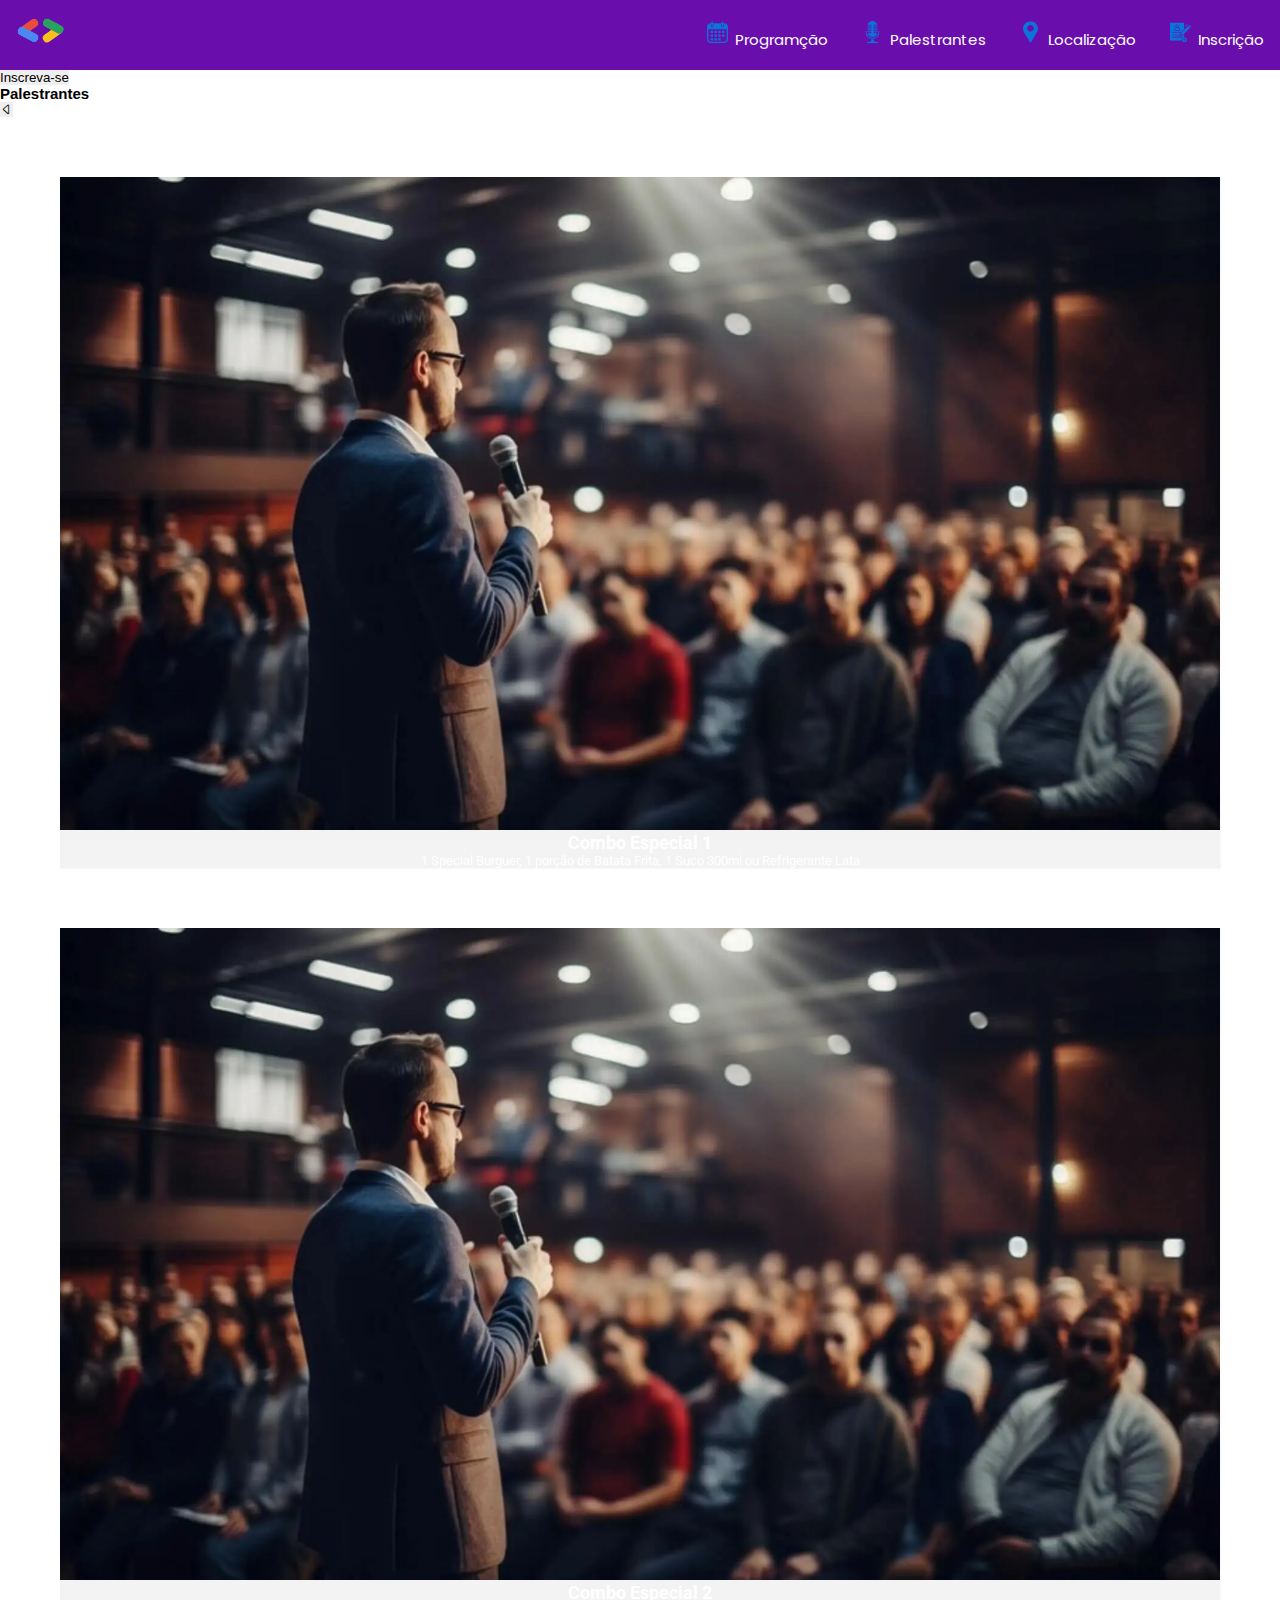
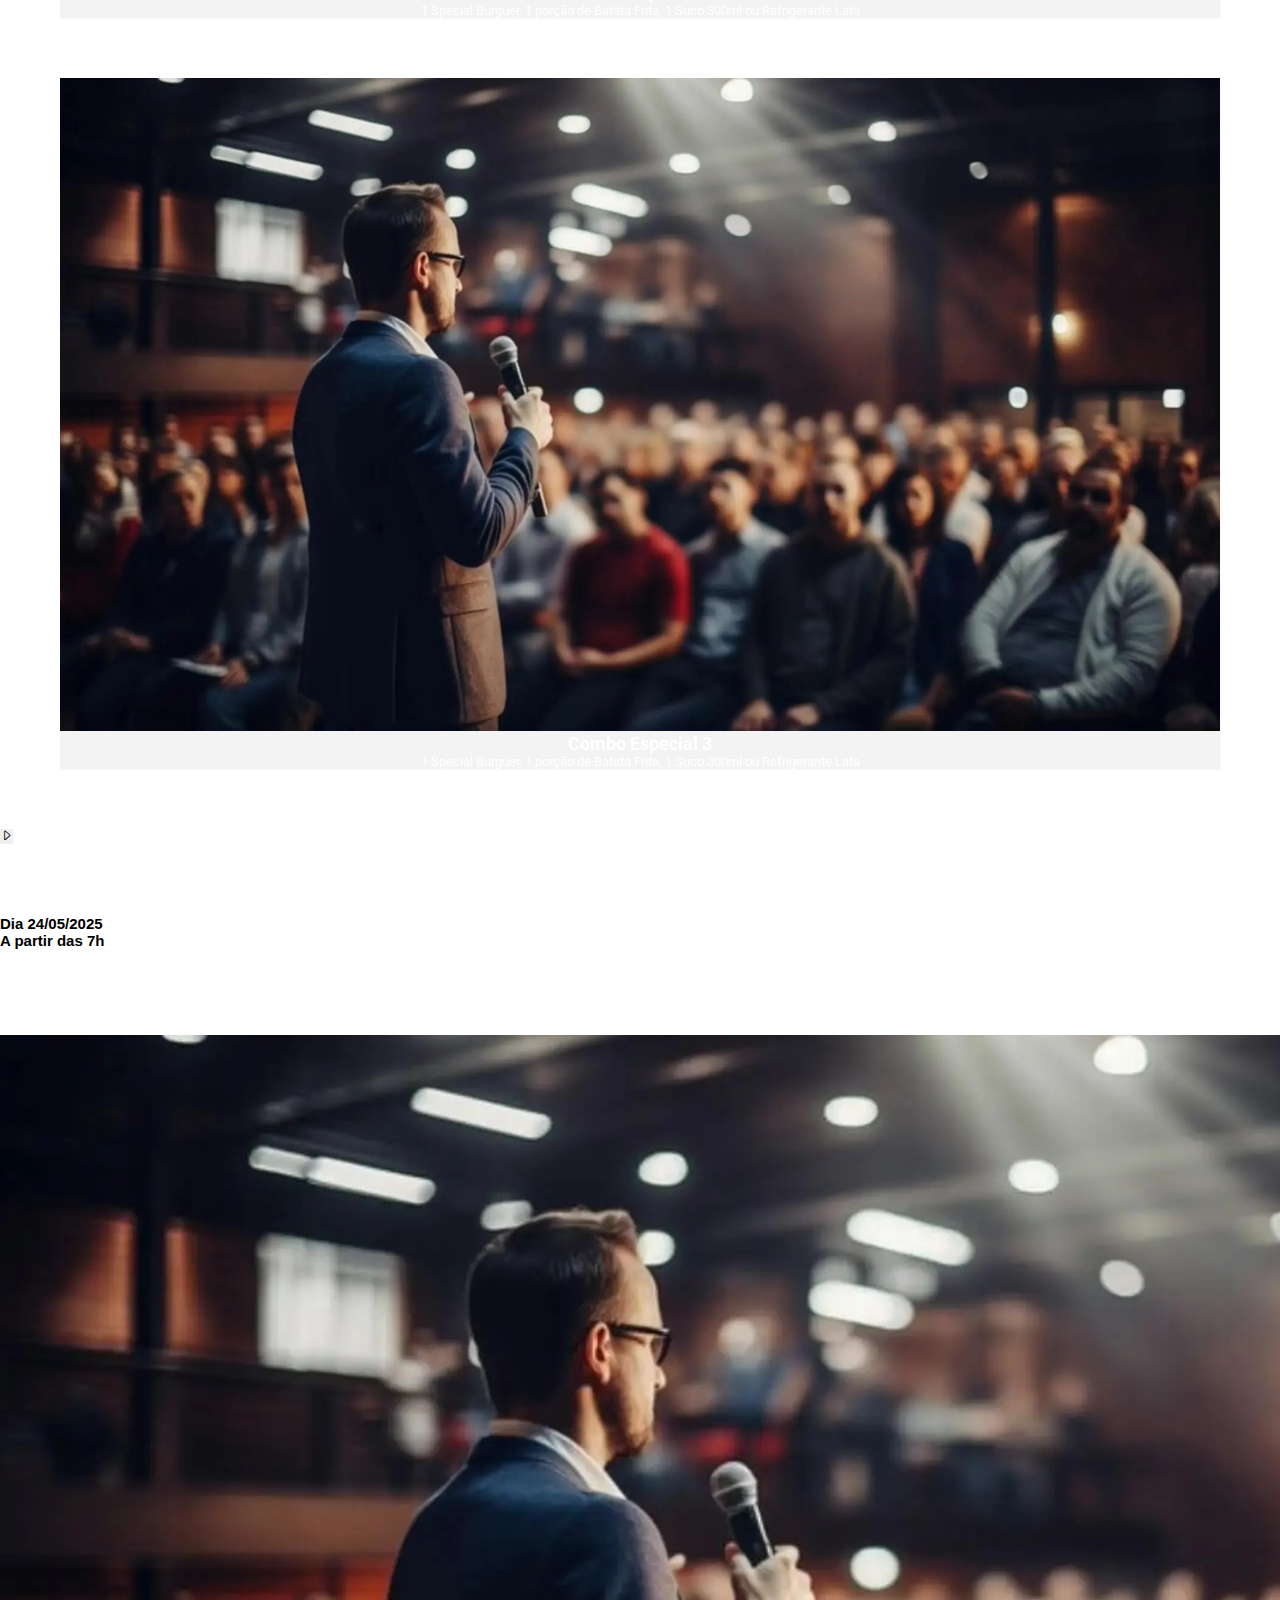
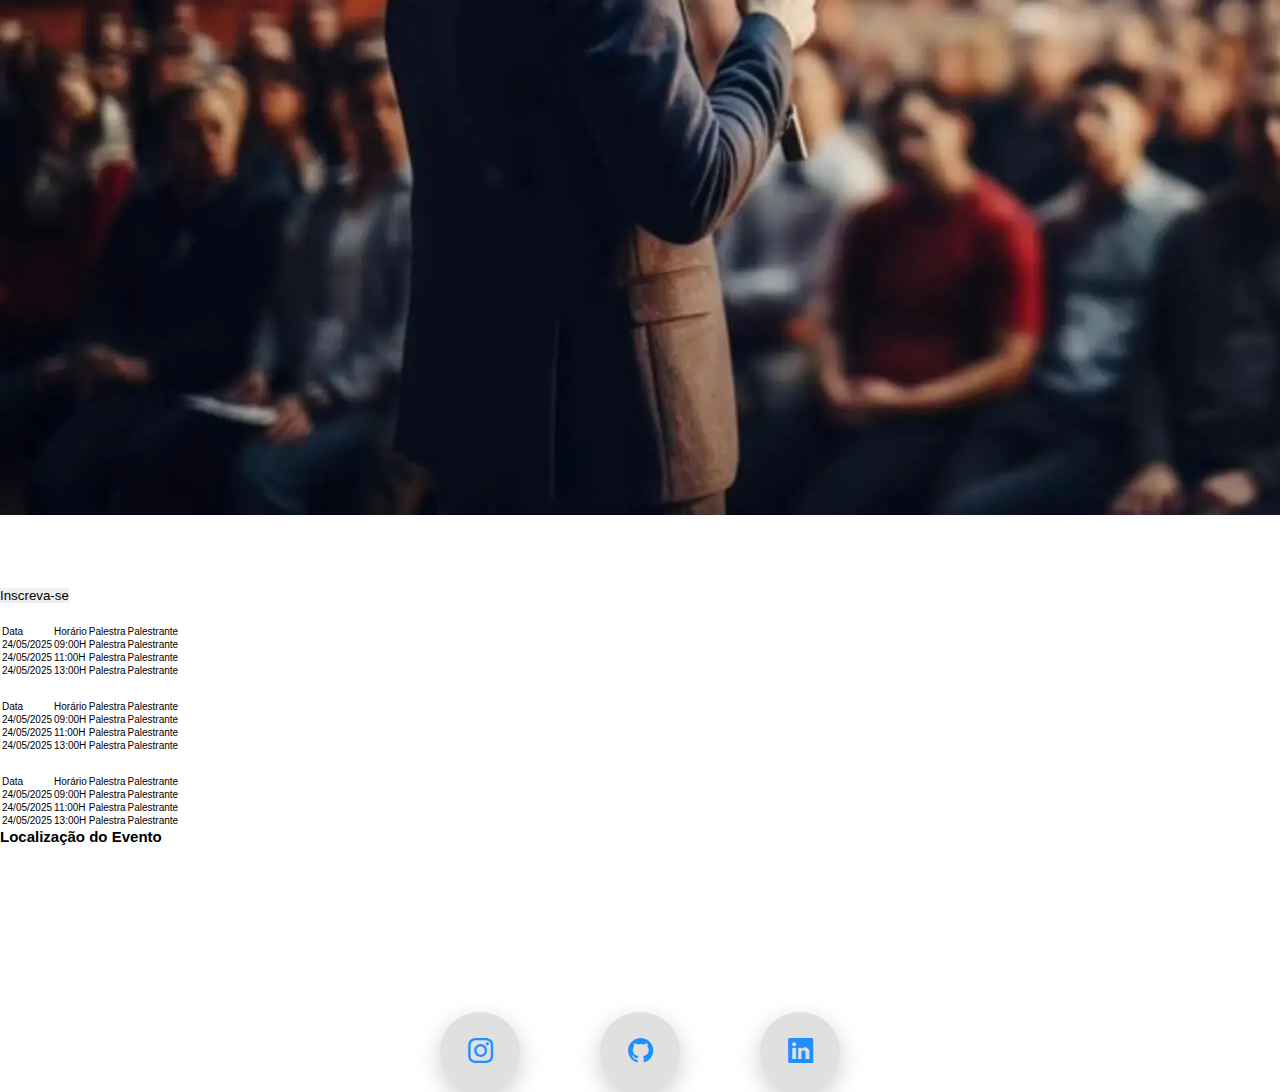
==== index.html @ e7b76787 "terminando de estruturar a pagina home" ====
<!DOCTYPE html>
<html lang="pt-br">

<head>
    <meta charset="UTF-8">
    <meta name="viewport" content="width=device-width, initial-scale=1.0">
    <link rel="stylesheet" href="style.css">
    <link rel="preconnect" href="https://fonts.googleapis.com">
    <link rel="preconnect" href="https://fonts.gstatic.com" crossorigin>
    <link
        href="https://fonts.googleapis.com/css2?family=Poppins:ital,wght@0,100;0,200;0,300;0,400;0,500;0,600;0,700;0,800;0,900;1,100;1,200;1,300;1,400;1,500;1,600;1,700;1,800;1,900&family=Roboto:ital,wght@0,100..900;1,100..900&display=swap"
        rel="stylesheet">
    <link rel="stylesheet" href="https://cdn.jsdelivr.net/npm/bootstrap-icons@1.11.3/font/bootstrap-icons.min.css">
    <script defer src="main.js"></script>
    <title>Home</title>
</head>

<body>
    <header class="header">
        <nav class="menu">
            <figure class="logo">
                <img src="img/Logo.svg" alt="Logo">
            </figure>
            <button class="menuHamburguer"></button>
            <ul class="listaMenu">
                <li><a class="itemMenu" href="programacao.html"><img class="icones" src="img/Programacao.svg"
                            alt="Icone da Programação">Programção</a></li>
                <li><a class="itemMenu" href="palestrantes.html"><img class="icones" src="img/Palestrantes.svg"
                            alt="Icone das Palestras">Palestrantes</a></li>
                <li><a class="itemMenu" href="localizacao.html"><img class="icones" src="img/Localizacao.svg"
                            alt="Icone da Localização">Localização</a></li>
                <li><a class="itemMenu" href="inscricao.html"><img class="icones" src="img/Inscricao.svg"
                            alt="Icone da Inscrição">Inscrição</a></li>
            </ul>
        </nav>
    </header>

    <div id="inscricao">
        <a href="inscricao.html"><button id="btnInscricao">Inscreva-se</button></a>
    </div>

    <main>
        
        <aside id="esquerda">
            <h2>Palestrantes</h2>
            <div class="carrossel">
                <button id="prev"><i class="bi bi-caret-left"></i></button>
                <div class="cards">
                    <div class="Card">
                        <div class="palestrante">
                            <div class="img-container">
                                <figure>
                                    <img class="imgPalestrante" src="img/palestrante.webp" alt="Palestrante 1">
                                </figure>
                            </div>
                            <div class="text-container">
                                <h3>Combo Especial 1</h3>
                                <p>1 Special Burguer, 1 porção de Batata Frita, 1 Suco 300ml ou Refrigerante Lata</p>
                            </div>
                        </div>
                    </div>
                    <div class="Card">
                        <div class="palestrante">
                            <div class="img-container">
                                <figure>
                                    <img class="imgPalestrante" src="img/palestrante.webp" alt="Palestrante 2">
                                </figure>
                            </div>
                            <div class="text-container">
                                <h3>Combo Especial 2</h3>
                                <p>1 Special Burguer, 1 porção de Batata Frita, 1 Suco 300ml ou Refrigerante Lata</p>
                            </div>
                        </div>
                    </div>
                    <div class="Card">
                        <div class="palestrante">
                            <div class="img-container">
                                <figure>
                                    <img class="imgPalestrante" src="img/palestrante.webp" alt="Palestrante 3">
                                </figure>
                            </div>
                            <div class="text-container">
                                <h3>Combo Especial 3</h3>
                                <p>1 Special Burguer, 1 porção de Batata Frita, 1 Suco 300ml ou Refrigerante Lata</p>
                            </div>
                        </div>
                    </div>
                </div>
                <button id="next"><i class="bi bi-caret-right"></i></button>
            </div>
        </aside>

        <section id="container">

            <div id="conteudo">
                <h1>Evento Tech</h1>
                <h3>Venha participar do nosso evento</h3><h2>Dia 24/05/2025 <br> A partir das 7h</h2>
                <p>O Evento Tech é uma conferência focada no mundo da tecnologia, com o objetivo de reunir
                    profissionais, estudantes e entusiastas para discutir as últimas inovações e tendências. <br> Durante o
                    evento, diversos palestrantes especializados irão compartilhar seus conhecimentos sobre temas atuais
                    no setor de tecnologia. Os participantes terão a oportunidade de aprender sobre desenvolvimento de
                    software, inteligência artificial, inovação tecnológica e muito mais, em uma série de palestras e
                    workshops.<br>

                    Além disso, o evento contará com cards informativos sobre os palestrantes, facilitando o acesso às
                    suas biografias e aos tópicos de suas apresentações. A navegação entre os palestrantes será
                    organizada de forma intuitiva, permitindo aos participantes conhecer todos os detalhes dos
                    profissionais que contribuirão para o sucesso do evento.
                </p><br>

                <div class="imgConteudo">
                    <img src="img/palestrante.webp" alt="Imagem exemplo">
                </div>

                <p>O Evento Tech é uma conferência focada no mundo da tecnologia, com o objetivo de reunir
                    profissionais, estudantes e entusiastas para discutir as últimas inovações e tendências. Durante o
                    evento, diversos palestrantes especializados irão compartilhar seus conhecimentos sobre temas atuais
                    no setor de tecnologia. Os participantes terão a oportunidade de aprender sobre desenvolvimento de
                    software, inteligência artificial, inovação tecnológica e muito mais, em uma série de palestras e
                    workshops.

                    Além disso, o evento contará com cards informativos sobre os palestrantes, facilitando o acesso às
                    suas biografias e aos tópicos de suas apresentações. A navegação entre os palestrantes será
                    organizada de forma intuitiva, permitindo aos participantes conhecer todos os detalhes dos
                    profissionais que contribuirão para o sucesso do evento.
                </p><br>
            </div>

            <div id="botaoTabela">
                <a href="inscricao.html"><button id="btnTabela">Inscreva-se</button></a>
            </div>

            <div id="cronograma">
                <div id="tabela">
                    <h3>Cronograma do Evento dia 1</h3>

                    <table>
                        <tr>
                            <td>Data</td>
                            <td>Horário</td>
                            <td>Palestra</td>
                            <td>Palestrante</td>
                        </tr>
                        <tr>
                            <td>24/05/2025</td>
                            <td>09:00H</td>
                            <td>Palestra</td>
                            <td>Palestrante</td>
                        </tr>
                        <tr>
                            <td>24/05/2025</td>
                            <td>11:00H</td>
                            <td>Palestra</td>
                            <td>Palestrante</td>
                        </tr>
                        <tr>
                            <td>24/05/2025</td>
                            <td>13:00H</td>
                            <td>Palestra</td>
                            <td>Palestrante</td>
                        </tr>
                    </table>
                </div>
                <div id="tabela">
                    <h3>Cronograma do Evento dia 2</h3>

                    <table>
                        <tr>
                            <td>Data</td>
                            <td>Horário</td>
                            <td>Palestra</td>
                            <td>Palestrante</td>
                        </tr>
                        <tr>
                            <td>24/05/2025</td>
                            <td>09:00H</td>
                            <td>Palestra</td>
                            <td>Palestrante</td>
                        </tr>
                        <tr>
                            <td>24/05/2025</td>
                            <td>11:00H</td>
                            <td>Palestra</td>
                            <td>Palestrante</td>
                        </tr>
                        <tr>
                            <td>24/05/2025</td>
                            <td>13:00H</td>
                            <td>Palestra</td>
                            <td>Palestrante</td>
                        </tr>
                    </table>
                </div>
                <div id="tabela">
                    <h3>Cronograma do Evento dia 3</h3>

                    <table>
                        <tr>
                            <td>Data</td>
                            <td>Horário</td>
                            <td>Palestra</td>
                            <td>Palestrante</td>
                        </tr>
                        <tr>
                            <td>24/05/2025</td>
                            <td>09:00H</td>
                            <td>Palestra</td>
                            <td>Palestrante</td>
                        </tr>
                        <tr>
                            <td>24/05/2025</td>
                            <td>11:00H</td>
                            <td>Palestra</td>
                            <td>Palestrante</td>
                        </tr>
                        <tr>
                            <td>24/05/2025</td>
                            <td>13:00H</td>
                            <td>Palestra</td>
                            <td>Palestrante</td>
                        </tr>
                    </table>
                </div>
            </div>

        </section>

        <aside id="direita">
            <h2>Localização do Evento</h2>
            <div id="mapBox"><iframe
                    src="https://www.google.com/maps/embed?pb=!1m18!1m12!1m3!1d3664.3275489025077!2d-51.14094189348052!3d-23.303871670212796!2m3!1f0!2f0!3f0!3m2!1i1024!2i768!4f13.1!3m3!1m2!1s0x94eb437a3d1d44af%3A0x9c9f46adfc62d1eb!2sUniCesumar%20-%20Londrina!5e0!3m2!1spt-BR!2sbr!4v1743359983196!5m2!1spt-BR!2sbr"
                    style="border:0;" allowfullscreen="" loading="lazy"
                    referrerpolicy="no-referrer-when-downgrade"></iframe>
            </div>
            <p>avenida exemplo, 123</p>
        </aside>

    </main>

    <footer>

        <ul class="redeSocial">
            <a href="#" target="_blank">
                <li class="social" style="--cor1: #fb3997; --cor2: #fecf12;">
                    <span class="icon"><i class="bi bi-instagram"></i></span>
                    <span class="text">Instagram</span>
                </li>
            </a>
            <a href="#" target="_blank"></a>
            <a href="#" target="_blank">
                <li class="social" style="--cor1: #24292e; --cor2: #0d74e7;">
                    <span class="icon"><i class="bi bi-github"></i></span>
                    <span class="text">GitHub</span>
                </li>
            </a>
            <a href="#" target="_blank"></a>
            <a href="#" target="_blank">
                <li class="social" style="--cor1: #185a7a; --cor2: #4682b4;">
                    <span class="icon"><i class="bi bi-linkedin"></i></span>
                    <span class="text">LinkedIn</span>
                </li>
            </a>
        </ul>

    </footer>

</body>

</html>
---- style.css ----
* {
    margin: 0;
    border: 0;
    padding: 0;
}

html {
    font-family: Arial, Helvetica, sans-serif;
    font-size: 62.5%;
    scroll-behavior: smooth;
}
/* Estilizando o menu de navegação */
.icones {
    height: 25px;
    width: 25px;
    padding-right: 5px;
}
.itemMenu {
    text-decoration: none;
    font-family: 'Poppins';
    color: rgb(255, 255, 255);
}

.header {
    background: rgb(106, 13, 173);
    padding-inline: 16px;
}

.menu {
    max-width: 1280px;
    height: 70px;
    margin-inline: auto;
    display: flex;
    justify-content: space-between;
    align-items: center;
}

.listaMenu {
    display: flex;
    gap: 32px;
    list-style: none;
}
.listaMenu a {
    font-size: 1.5rem;
    padding-block: 16px;
}

.menuHamburguer {
    border: none;
    background: none;
    border-top: 3px solid rgb(255, 255, 255);
    cursor: pointer;
    display: none;
}
.menuHamburguer::before,
.menuHamburguer::after {
    content: " ";
    display: block;
    width: 30px;
    height: 3px;
    background: rgb(255, 255, 255);
    margin-top: 5px;
    position: relative;
    transition: 0.3s;
}

/* Estilizando o conteudo da esquerda */
.card {
    display: grid;
    grid-template-columns: repeat(auto-fill, minmax(300px, 1fr));
    grid-gap: 1px;
    max-width: 1200px;
    margin: 0 auto;
}

.imgPalestrante {
    width: 100%;
    height: 100%;
}
.palestrante {
    background: rgba(224, 224, 224, 0.4);
    backdrop-filter: blur(5px);
    margin: 60px;
    box-shadow: 1px 1px 2px rgba(224, 224, 224, 0.3);
}

#fotosEvento {
    width: 400px;
    height: 400px;
    position:relative;
}

h1 {
    text-align: center;
    font-family: 'Poppins';
    font-size: 2rem;
    margin: 10px;
    color: rgb(255, 255, 255);
}
h3 {
    text-align: center;
    font-family: 'Roboto';
    font-size: 1.8rem;
    color: rgb(255, 255, 255);
}
p {
    text-align: center;
    font-family: 'Roboto';
    font-size: 1.3rem;
    color: rgb(255, 255, 255);
}

/* Footer*/

footer{
    display: flex;
    align-items: center;
    justify-content: center;
}

.redeSocial {
    list-style-type: none;
    display: flex;
    position: relative;
    gap: 40px;
  }
  
.social {
    width: 80px;
    height: 80px;
    background-color: rgb(224, 224, 224);
    box-shadow: 0 8px 25px rgba(0, 0, 0, 0.2);
    border-radius: 60px;
    display: flex;
    align-items: center;
    justify-content: center;
    position: relative;
    transition: .2s;
}
  
.social span {
    position: absolute;
}
  
.social:hover {
    width: 180px;
  }
  
.icon {
    color: rgb(30, 144, 255);
    font-size: 2.5rem;
    transition: .2s;
}
  
.social:hover .icon {
    transform: scale(0);
}
  
.social .text {
    color: rgb(255, 255, 255);
    font-size: 2rem;
    transform: scale(0);
    transition: .2s;
    transition-delay: .1s;
    font-weight: 600;
    font-family: 'Roboto';
}
  
.social:hover .text {
    transform: scale(1);
}
  
.social::before {
    content: ' ';
    position: absolute;
    background-image: linear-gradient(45deg, var(--cor1), var(--cor2));
    inset: 0;
    opacity: 0;
    border-radius: 60px;
}
  
.social:hover::before {
    opacity: 1;
}

/* Responsividade*/
@media (min-width: 280px) and (max-width: 880px) {
    .menuHamburguer {
        display: block;
        z-index: 1;
    }
    .listaMenu {
        position: fixed;
        top: 0;
        left: 0;
        width: 100vw;
        height: 100vh;
        background: rgb(106, 13, 173);
        flex-direction: column;
        justify-content: space-around;
        align-items: center;
        gap: 0;
        clip-path: circle(100px at 90% -15%);
        transition: 1s ease-out;
        pointer-events: none;
    }
    .listaMenu a {
        font-size: 3rem;
        opacity: 0;
    }
    .listaMenu li:nth-child(1) a{
        transition: 0.5s 0.2s;
    }
    .listaMenu li:nth-child(2) a{
        transition: 0.5s 0.4s;
    }
    .listaMenu li:nth-child(3) a{
        transition: 0.5s 0.6s;
    }

    .icones {
        height: 35px;
        width: 35px;
        padding-right: 8px;
    }
    .menu.active .listaMenu {
        clip-path: circle(1500px at 90% -15%);
        pointer-events: all;
    }
    .menu.active .listaMenu a {
        opacity: 1;
    }
    .menu.active .menuHamburguer{
        position: fixed;
        top: 26px;
        right: 16px;
        border-top-color:transparent ;
    }
    .menu.active .menuHamburguer::before {
        transform: rotate(135deg);
    }
    .menu.active .menuHamburguer::after {
        transform: rotate(-135deg);
        top: -7px;      
    }
}
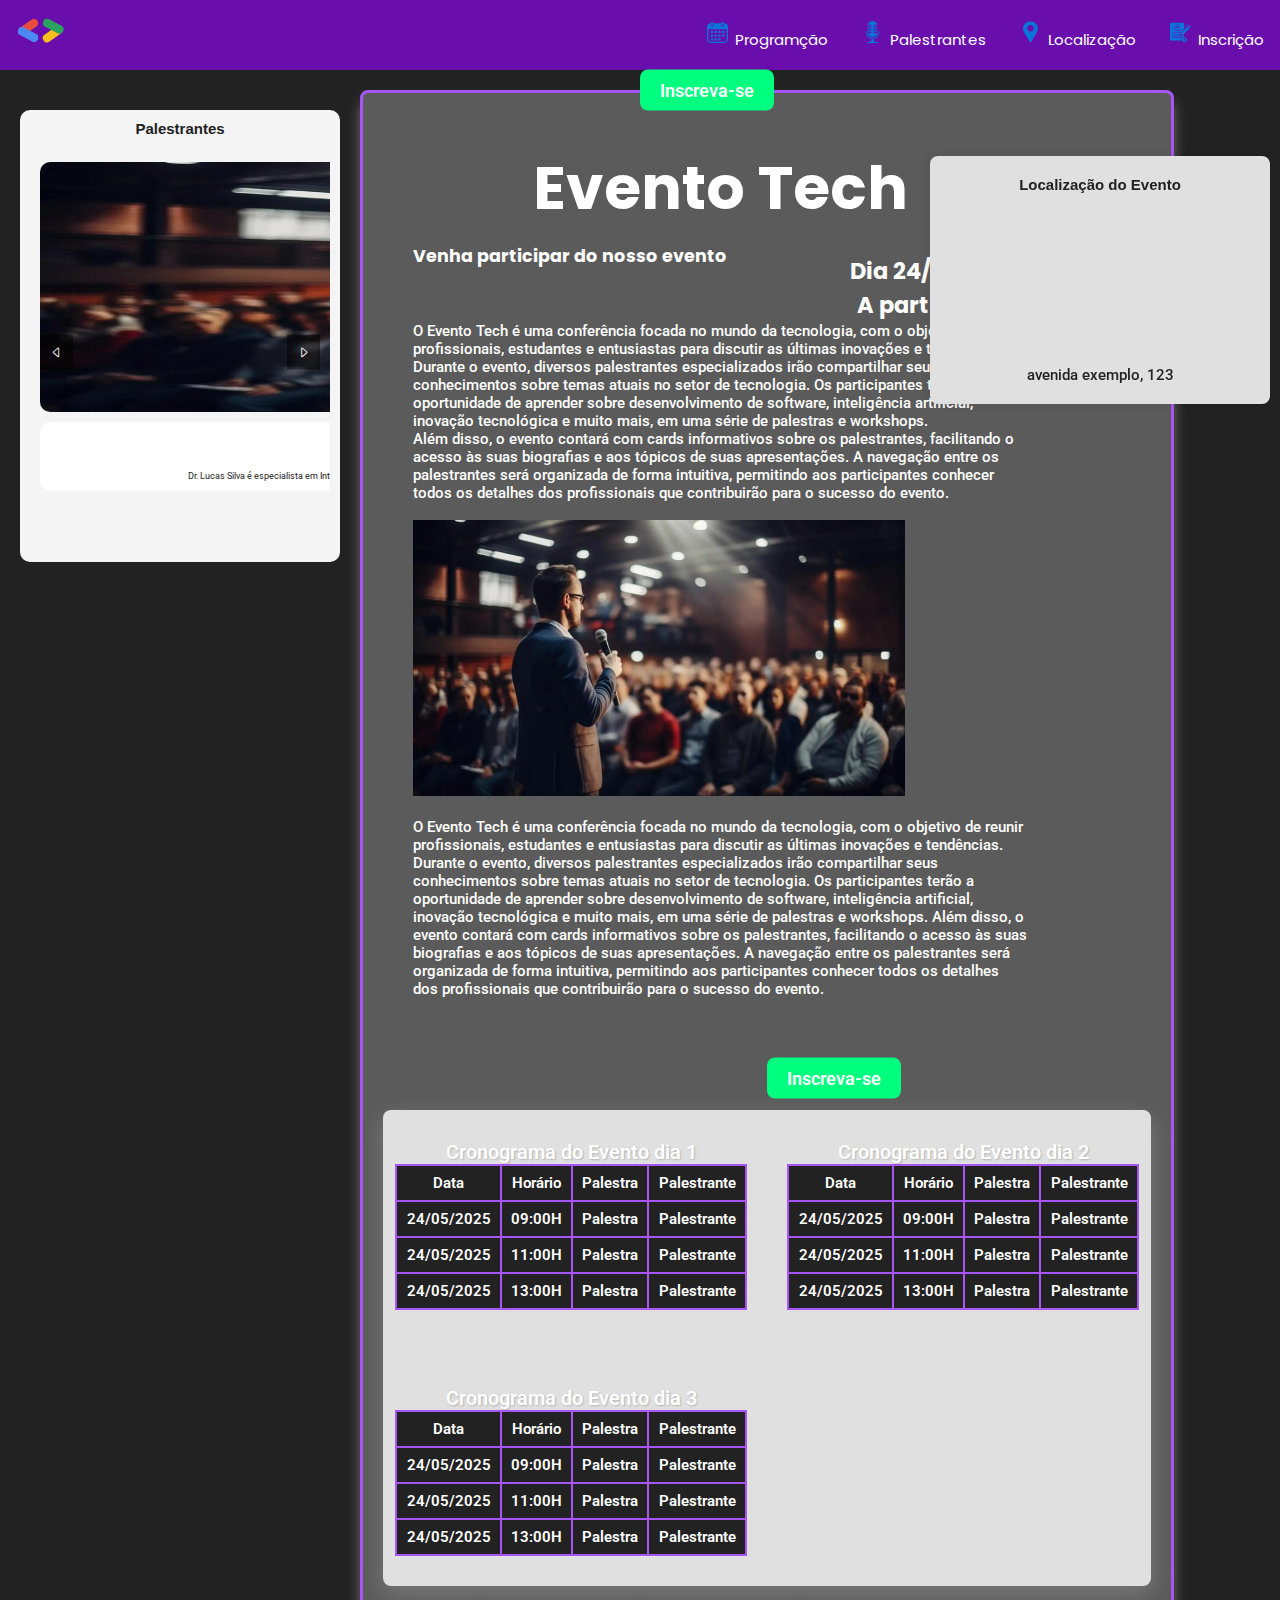
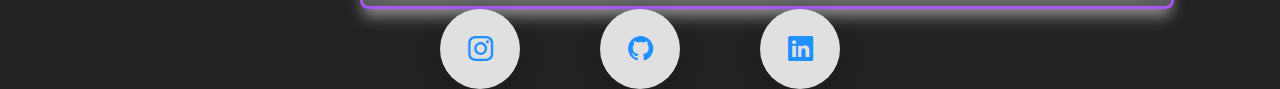
==== commit 94b5ae5f: "Atulaizando o carrossel e adiconando informacoes ilustrativas sobre o palestrante" ====
--- a/index.html
+++ b/index.html
@@ -44,49 +44,37 @@
         <aside id="esquerda">
             <h2>Palestrantes</h2>
             <div class="carrossel">
-                <button id="prev"><i class="bi bi-caret-left"></i></button>
                 <div class="cards">
                     <div class="Card">
-                        <div class="palestrante">
-                            <div class="img-container">
-                                <figure>
-                                    <img class="imgPalestrante" src="img/palestrante.webp" alt="Palestrante 1">
-                                </figure>
-                            </div>
-                            <div class="text-container">
-                                <h3>Combo Especial 1</h3>
-                                <p>1 Special Burguer, 1 porção de Batata Frita, 1 Suco 300ml ou Refrigerante Lata</p>
-                            </div>
+                        <div class="img-container">
+                            <img src="img/palestrante.webp" class="imgPalestrante" alt="Palestrante 1">
+                        </div>
+                        <div class="text-container">
+                            <h3>Dr. Lucas Silva</h3>
+                            <p>Especialista em Inteligência Artificial e Machine Learning <br><br> Dr. Lucas Silva é especialista em Inteligência Artificial com mais de 10 anos de experiência. Ele é professor, consultor de empresas e autor de artigos sobre IA. Frequentemente, participa como palestrante em eventos internacionais, com foco em tornar a tecnologia acessível para diversos setores.</p>
                         </div>
                     </div>
                     <div class="Card">
-                        <div class="palestrante">
-                            <div class="img-container">
-                                <figure>
-                                    <img class="imgPalestrante" src="img/palestrante.webp" alt="Palestrante 2">
-                                </figure>
-                            </div>
-                            <div class="text-container">
-                                <h3>Combo Especial 2</h3>
-                                <p>1 Special Burguer, 1 porção de Batata Frita, 1 Suco 300ml ou Refrigerante Lata</p>
-                            </div>
+                        <div class="img-container">
+                            <img src="img/palestrante.webp" class="imgPalestrante" alt="Palestrante 2">
+                        </div>
+                        <div class="text-container">
+                            <h3>Dr. Lucas Silva</h3>
+                            <p>Especialista em Inteligência Artificial e Machine Learning <br><br> Dr. Lucas Silva é especialista em Inteligência Artificial com mais de 10 anos de experiência. Ele é professor, consultor de empresas e autor de artigos sobre IA. Frequentemente, participa como palestrante em eventos internacionais, com foco em tornar a tecnologia acessível para diversos setores.</p>
                         </div>
                     </div>
                     <div class="Card">
-                        <div class="palestrante">
-                            <div class="img-container">
-                                <figure>
-                                    <img class="imgPalestrante" src="img/palestrante.webp" alt="Palestrante 3">
-                                </figure>
-                            </div>
-                            <div class="text-container">
-                                <h3>Combo Especial 3</h3>
-                                <p>1 Special Burguer, 1 porção de Batata Frita, 1 Suco 300ml ou Refrigerante Lata</p>
-                            </div>
+                        <div class="img-container">
+                            <img src="img/palestrante.webp" class="imgPalestrante" alt="Palestrante 3">
+                        </div>
+                        <div class="text-container">
+                            <h3>Dr. Lucas Silva</h3>
+                            <p>Especialista em Inteligência Artificial e Machine Learning <br><br> Dr. Lucas Silva é especialista em Inteligência Artificial com mais de 10 anos de experiência. Ele é professor, consultor de empresas e autor de artigos sobre IA. Frequentemente, participa como palestrante em eventos internacionais, com foco em tornar a tecnologia acessível para diversos setores.</p>
                         </div>
                     </div>
                 </div>
-                <button id="next"><i class="bi bi-caret-right"></i></button>
+                <button id="prev" class="carousel-btn"><i class="bi bi-caret-left"></i></button>
+                <button id="next" class="carousel-btn"><i class="bi bi-caret-right"></i></button>
             </div>
         </aside>
 
@@ -109,8 +97,12 @@
                 </p><br>
 
                 <div class="imgConteudo">
-                    <img src="img/palestrante.webp" alt="Imagem exemplo">
-                </div>
+
+                    <figure>
+                        <img src="img/palestrante.webp" alt="Imagem exemplo">
+                    </figure>
+                    
+                </div><br>
 
                 <p>O Evento Tech é uma conferência focada no mundo da tecnologia, com o objetivo de reunir
                     profissionais, estudantes e entusiastas para discutir as últimas inovações e tendências. Durante o
--- a/style.css
+++ b/style.css
@@ -9,16 +9,24 @@
     font-size: 62.5%;
     scroll-behavior: smooth;
 }
+
+body {
+    background-color: rgb(34, 34, 34);
+}
+
+
+
 /* Estilizando o menu de navegação */
 .icones {
     height: 25px;
     width: 25px;
     padding-right: 5px;
 }
+
 .itemMenu {
     text-decoration: none;
     font-family: 'Poppins';
-    color: rgb(255, 255, 255);
+    color: rgb(255, 255, 255);;
 }
 
 .header {
@@ -40,6 +48,7 @@
     gap: 32px;
     list-style: none;
 }
+
 .listaMenu a {
     font-size: 1.5rem;
     padding-block: 16px;
@@ -52,6 +61,7 @@
     cursor: pointer;
     display: none;
 }
+
 .menuHamburguer::before,
 .menuHamburguer::after {
     content: " ";
@@ -64,55 +74,275 @@
     transition: 0.3s;
 }
 
-/* Estilizando o conteudo da esquerda */
-.card {
+/* Botão de Inbscreva-se*/
+
+#inscricao {
+    display: flex;
+    justify-content: center;
+    margin-top: 20px;
+    position: relative;
+    z-index: 1;
+}
+
+/* Botão logo acima do footer */
+#botaoTabela {
+    display: flex;
+    justify-content: center;
+    position: relative;
+    z-index: 1;
+}
+
+/* Estilo dos botões */
+#btnInscricao, #btnTabela {
+    background-color: rgb(0, 255, 127);
+    padding: 10px 20px;
+    border-radius: 8px;
+    cursor: pointer;
+    color: rgb(255, 255, 255);
+    font-family: 'Roboto';
+    font-weight: 600;
+    font-size: 1.8rem;
+}
+
+
+/* Conteudo da pagina */
+
+#container {
+    display: flex;
+    flex-direction: column;
+    gap: 32px;
+    height: 100%;
+    width: 60%;
+    background: rgba(224, 224, 224, 0.3);
+    padding: 20px;
+    border-radius: 8px;
+    box-shadow: 0px 10px 15px -3px rgba(255, 255, 255, 0.5);
+    border: 3px solid rgb(168, 85, 247);
+}
+
+
+#conteudo {
+    width: 80%;
+    align-items: center;
+    margin-left: 50px;
+    font-size: 1.5rem;
+    margin: 30px;
+    color: rgb(255, 255, 255);
+    font-family: 'Roboto';
+    font-weight: 500;
+}
+
+.imgConteudo img {
+    width: 80%;
+    height: 80%;
+}
+#conteudo h1 {
+    text-align: center;
+    font-family: 'Poppins';
+    font-size: 6rem;
+}
+#conteudo h2 {
+    text-align: end;
+    font-family: 'Poppins';
+    margin-top: -15px;
+}
+#conteudo h3 {
+    text-align: start;
+    font-family: 'Poppins';
+    margin-top: 10px;
+}
+
+/* Tabela */
+
+#cronograma {
     display: grid;
     grid-template-columns: repeat(auto-fill, minmax(300px, 1fr));
-    grid-gap: 1px;
+    grid-gap: 16px;
+    width: 100%;
     max-width: 1200px;
     margin: 0 auto;
+    background-color: rgb(224, 224, 224);
+    box-shadow: 0 8px 25px rgba(255, 255, 255, 0.2);
+    border-radius: 8px;
+    bottom: 0;
+}
+
+#tabela {
+    display: flex;
+    flex-direction: column;
+    margin: 30px auto;
+    text-align: center;
+    color: rgb(255, 255, 255);
+    font-family: 'Roboto';
+    font-weight: 600;
+}
+#tabela h3 {
+    font-family: 'Roboto';
+    font-weight: 600;
+    font-size: 2rem;
+    text-shadow: 1px 1px 2px rgba(0, 0, 0, 0.2);
+}
+
+table {
+    width: 352px;
+    height: 100px;
+    border-collapse: collapse;
+}
+
+td {
+    border: 2px solid rgb(168, 85, 247);
+    padding: 8px;
+    text-align: center;
+    font-family: 'Roboto';
+    font-size: 1.5rem;
+    font-weight: 600;
+    background-color: rgb(34, 34, 34);
+}
+
+/* Estilizando o conteudo da esquerda */
+#esquerda {
+    width: 300px;
+    float: left;
+    padding: 10px;
+    text-align: center;
+    background-color: rgb(244, 244, 244);
+    border-radius: 10px;
+    margin: 20px;
+    position: relative;
+}
+
+#esquerda h2 {
+    margin-bottom: 15px;
+    font-size: 1.5em;
+    color: rgb(34, 34, 34);
+}
+
+.carrossel {
+    position: relative;
+    overflow: hidden;
+    width: 100%;
+    height: 400px;
+    margin: auto;
+    border-radius: 10px;
+}
+
+.cards {
+    display: flex;
+    transition: transform 0.5s ease;
+    width: 100%;
+    justify-content: flex-start;
+}
+
+.cards.transition {
+    transition: transform 0.5s ease;
+}
+
+.Card {
+    min-width: 100%;
+    box-sizing: border-box;
+    padding: 10px;
+    flex-shrink: 0;
+    width: 100%;
+    justify-content: center;
+    align-items: center;
+}
+
+.img-container {
+    display: flex;
+    justify-content: center;
+    margin-bottom: 10px;
 }
 
 .imgPalestrante {
     width: 100%;
-    height: 100%;
-}
-.palestrante {
-    background: rgba(224, 224, 224, 0.4);
-    backdrop-filter: blur(5px);
-    margin: 60px;
-    box-shadow: 1px 1px 2px rgba(224, 224, 224, 0.3);
-}
-
-#fotosEvento {
-    width: 400px;
-    height: 400px;
-    position:relative;
-}
-
-h1 {
-    text-align: center;
-    font-family: 'Poppins';
-    font-size: 2rem;
+    height: 250px;
+    display: block;
+    border-radius: 10px;
+}
+
+.text-container {
+    text-align: center;
+    padding: 10px;
+    background-color: rgb(255, 255, 255);
+    border-radius: 10px;
+    box-sizing: border-box;
+    color: rgb(34, 34, 34);
+}
+
+.text-container h3 {
+    margin: 0;
+    font-size: 1.2em;
+    font-family: 'Roboto';
+    color: rgb(34, 34, 34);
+}
+
+.text-container p {
+    margin: 5px 0 0;
+    font-size: 0.9em;
+    font-family: 'Roboto';
+    color: rgb(34, 34, 34);
+}
+
+button {
+    position: absolute;
+    top: 50%;
+    transform: translateY(-50%);
+    background-color: rgba(0, 0, 0, 0.5);
+    color: rgb(255, 255, 255);
+    border: none;
+    padding: 10px;
+    cursor: pointer;
+    z-index: 2;
+}
+
+
+#prev {
+    left: 10px;
+}
+
+#next {
+    right: 10px;
+}
+
+/* Estilizando o conteudo da direita */
+
+#direita {
+    position: fixed;
+    top: 30%;
     margin: 10px;
-    color: rgb(255, 255, 255);
-}
-h3 {
-    text-align: center;
-    font-family: 'Roboto';
-    font-size: 1.8rem;
-    color: rgb(255, 255, 255);
-}
-p {
-    text-align: center;
-    font-family: 'Roboto';
-    font-size: 1.3rem;
-    color: rgb(255, 255, 255);
-}
+    right: 0;
+    transform: translateY(-50%);
+    width: 300px;
+    padding: 20px;
+    background-color: rgb(224, 224, 224);
+    box-shadow: -2px 0 10px rgba(0, 0, 0, 0.1);
+    z-index: 1;
+    border-radius: 8px;
+    text-align: center;
+}
+#direita h2 {
+    margin-bottom: 15px;
+    font-size: 1.5em;
+    color: rgb(34, 34, 34);
+}
+#direita p {
+    font-family: 'Roboto';
+    font-size: 1.5rem;
+    font-weight: 500;
+    color: rgb(34, 34, 34);
+    padding-top: 8px;
+}
+
+#mapBox {
+    width: 100%;
+    height: 150px;
+    border-radius: 8px;
+}
+
 
 /* Footer*/
 
-footer{
+footer {
     display: flex;
     align-items: center;
     justify-content: center;
@@ -123,8 +353,8 @@
     display: flex;
     position: relative;
     gap: 40px;
-  }
-  
+}
+
 .social {
     width: 80px;
     height: 80px;
@@ -137,25 +367,25 @@
     position: relative;
     transition: .2s;
 }
-  
+
 .social span {
     position: absolute;
 }
-  
+
 .social:hover {
     width: 180px;
-  }
-  
+}
+
 .icon {
     color: rgb(30, 144, 255);
     font-size: 2.5rem;
     transition: .2s;
 }
-  
+
 .social:hover .icon {
     transform: scale(0);
 }
-  
+
 .social .text {
     color: rgb(255, 255, 255);
     font-size: 2rem;
@@ -165,11 +395,12 @@
     font-weight: 600;
     font-family: 'Roboto';
 }
-  
+
 .social:hover .text {
     transform: scale(1);
-}
-  
+    transition: .2s;
+}
+
 .social::before {
     content: ' ';
     position: absolute;
@@ -178,17 +409,22 @@
     opacity: 0;
     border-radius: 60px;
 }
-  
+
 .social:hover::before {
     opacity: 1;
 }
 
-/* Responsividade*/
-@media (min-width: 280px) and (max-width: 880px) {
+
+/* Responsividade para telas pequenas */
+
+@media (max-width: 880px) {
+    /* Menu hamburguer */
+
     .menuHamburguer {
         display: block;
         z-index: 1;
     }
+
     .listaMenu {
         position: fixed;
         top: 0;
@@ -204,17 +440,21 @@
         transition: 1s ease-out;
         pointer-events: none;
     }
+
     .listaMenu a {
         font-size: 3rem;
         opacity: 0;
     }
-    .listaMenu li:nth-child(1) a{
+
+    .listaMenu li:nth-child(1) a {
         transition: 0.5s 0.2s;
     }
-    .listaMenu li:nth-child(2) a{
+
+    .listaMenu li:nth-child(2) a {
         transition: 0.5s 0.4s;
     }
-    .listaMenu li:nth-child(3) a{
+
+    .listaMenu li:nth-child(3) a {
         transition: 0.5s 0.6s;
     }
 
@@ -223,24 +463,37 @@
         width: 35px;
         padding-right: 8px;
     }
+
     .menu.active .listaMenu {
         clip-path: circle(1500px at 90% -15%);
         pointer-events: all;
     }
+
     .menu.active .listaMenu a {
         opacity: 1;
     }
-    .menu.active .menuHamburguer{
+
+    .menu.active .menuHamburguer {
         position: fixed;
         top: 26px;
         right: 16px;
-        border-top-color:transparent ;
-    }
+        border-top-color: transparent;
+    }
+
     .menu.active .menuHamburguer::before {
         transform: rotate(135deg);
     }
+
     .menu.active .menuHamburguer::after {
         transform: rotate(-135deg);
-        top: -7px;      
-    }
-}+        top: -7px;
+    }
+    .menu.active + main {
+        visibility: hidden;
+        opacity: 0;
+        transition: opacity 0.3s ease-out;
+    }
+    .btnInscricao{
+        justify-content: center;
+    }
+}
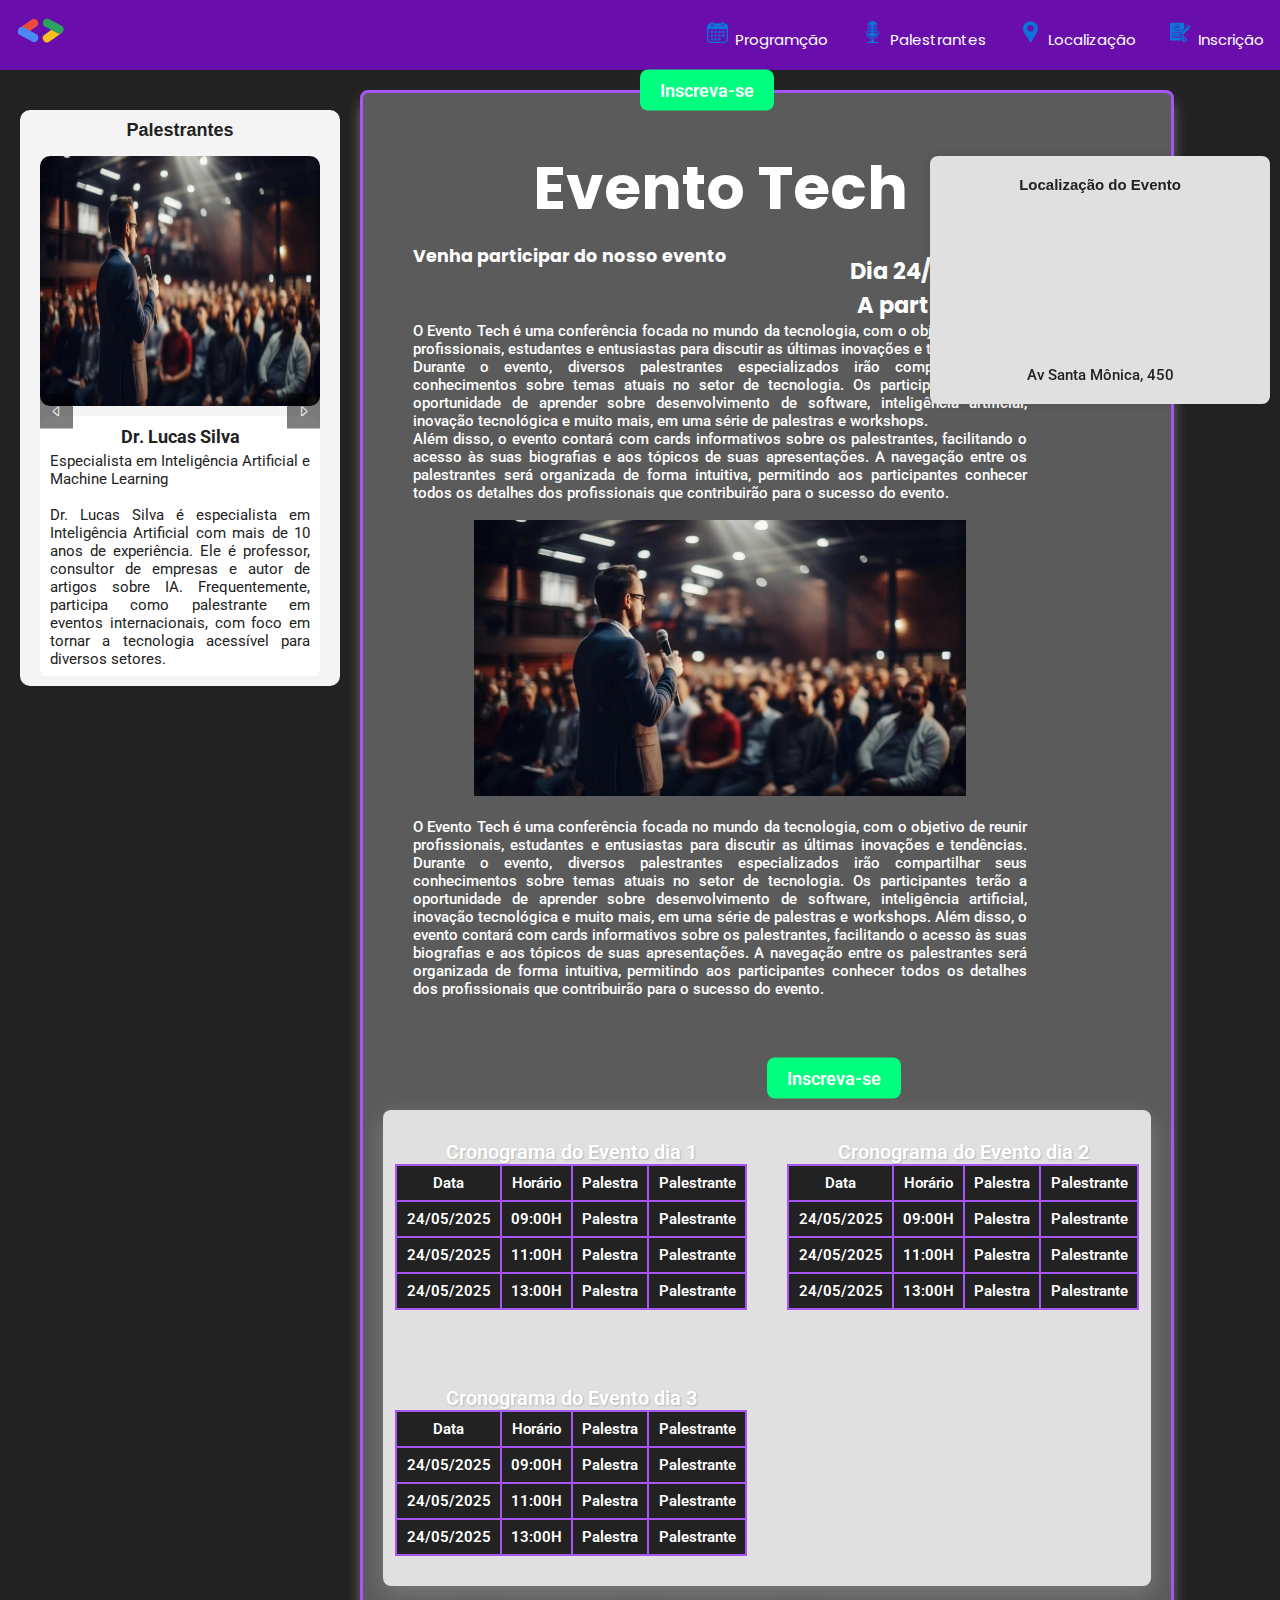
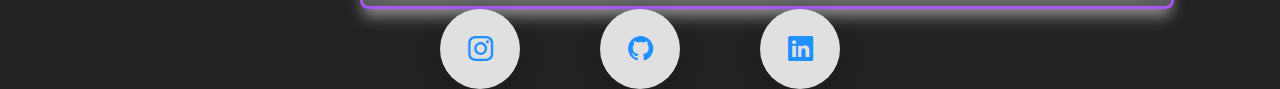
==== commit 6b1886ce: "atualizando enderço no mapa" ====
--- a/index.html
+++ b/index.html
@@ -224,7 +224,7 @@
                     style="border:0;" allowfullscreen="" loading="lazy"
                     referrerpolicy="no-referrer-when-downgrade"></iframe>
             </div>
-            <p>avenida exemplo, 123</p>
+            <p>Av Santa Mônica, 450</p>
         </aside>
 
     </main>
--- a/style.css
+++ b/style.css
@@ -60,6 +60,8 @@
     border-top: 3px solid rgb(255, 255, 255);
     cursor: pointer;
     display: none;
+    top: 30px;
+    right: 0;
 }
 
 .menuHamburguer::before,
@@ -124,6 +126,7 @@
 #conteudo {
     width: 80%;
     align-items: center;
+    text-align: center;
     margin-left: 50px;
     font-size: 1.5rem;
     margin: 30px;
@@ -150,6 +153,11 @@
     text-align: start;
     font-family: 'Poppins';
     margin-top: 10px;
+}
+#conteudo p {
+    font-family: 'Roboto';
+    font-size: 1.5rem;
+    text-align: justify;
 }
 
 /* Tabela */
@@ -212,16 +220,26 @@
 }
 
 #esquerda h2 {
-    margin-bottom: 15px;
-    font-size: 1.5em;
+    margin-bottom: 5px;
+    font-size: 1.8em;
     color: rgb(34, 34, 34);
+}
+#esquerda h3 {
+    font-family: 'Roboto';
+    font-size: 1.8rem;
+    font-weight: 700;
+}
+#esquerda p {
+    font-family: 'Roboto';
+    font-size: 1.5rem;
+    text-align: justify;
 }
 
 .carrossel {
     position: relative;
     overflow: hidden;
     width: 100%;
-    height: 400px;
+    height: 530px;
     margin: auto;
     border-radius: 10px;
 }
@@ -418,8 +436,13 @@
 /* Responsividade para telas pequenas */
 
 @media (max-width: 880px) {
+    header {
+        width: 100vw;
+    }
+    nav {
+        width: 100vw;
+    }
     /* Menu hamburguer */
-
     .menuHamburguer {
         display: block;
         z-index: 1;
@@ -427,10 +450,10 @@
 
     .listaMenu {
         position: fixed;
-        top: 0;
-        left: 0;
-        width: 100vw;
-        height: 100vh;
+        top: 50px;
+        right: 0;
+        width: 70vw;
+        height: 70vh;
         background: rgb(106, 13, 173);
         flex-direction: column;
         justify-content: space-around;
@@ -439,6 +462,9 @@
         clip-path: circle(100px at 90% -15%);
         transition: 1s ease-out;
         pointer-events: none;
+        z-index: 3;
+        border-radius: 50px;
+        box-shadow: 1px 1px 2px rgba(255, 255, 255, 0.2);
     }
 
     .listaMenu a {
@@ -496,4 +522,67 @@
     .btnInscricao{
         justify-content: center;
     }
-}
+    
+    #esquerda {
+        width: 100%;
+        align-items: center;
+        margin: 0;
+        margin-left: 15px;
+    }
+
+    #container {
+        width: 100%;
+        align-items: center;
+    }
+    .conteudo {
+        width: 100%;
+    }
+    #container h1 {
+        font-size: 3.5rem;
+    }
+    #container h2 {
+        font-size: 2rem;
+        text-align: center;
+        margin: 5px;
+    }
+    #continer p {
+        font-size: 2rem;
+    }
+
+    #direita {
+        width: 100%;
+        position: relative;
+        bottom: 0;
+        margin-top: 150px;
+    }
+    #direita h2 {
+        font-family: 'Roboto';
+        font-size: 2rem;
+    }
+    #direita p {
+        font-family: 'Roboto';
+        font-size: 2rem;
+    }
+    #btnInscricao, #btnTabela {
+        background-color: rgb(0, 255, 127);
+        padding: 10px 20px;
+        border-radius: 8px;
+        cursor: pointer;
+        color: rgb(255, 255, 255);
+        font-family: 'Roboto';
+        font-weight: 600;
+        font-size: 2rem;
+        width: 180px;
+    }
+    #inscricao {
+        margin-top: 23px;
+        margin-bottom: 23px;
+        margin-left: -90px;
+        z-index: 1;
+    }
+    
+    #botaoTabela {
+        margin-left: -150px;
+        z-index: 1;
+    }
+}
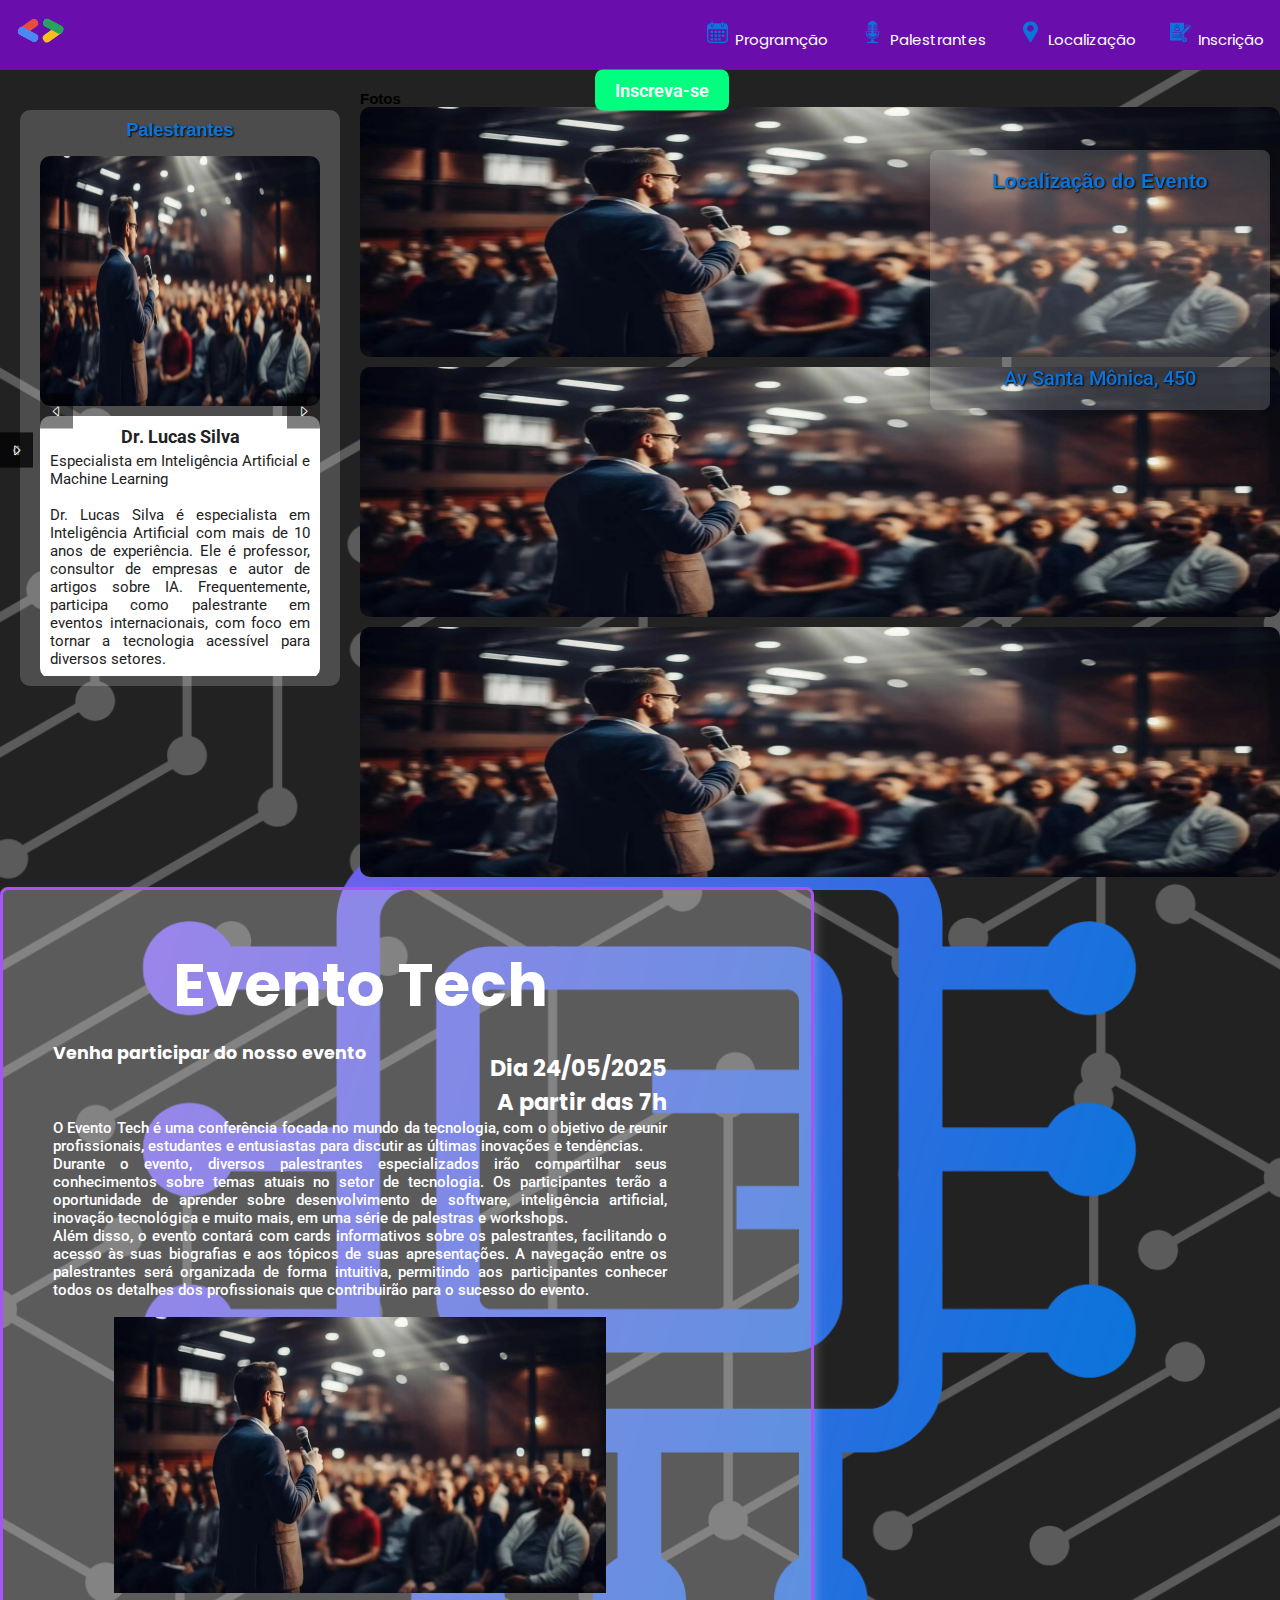
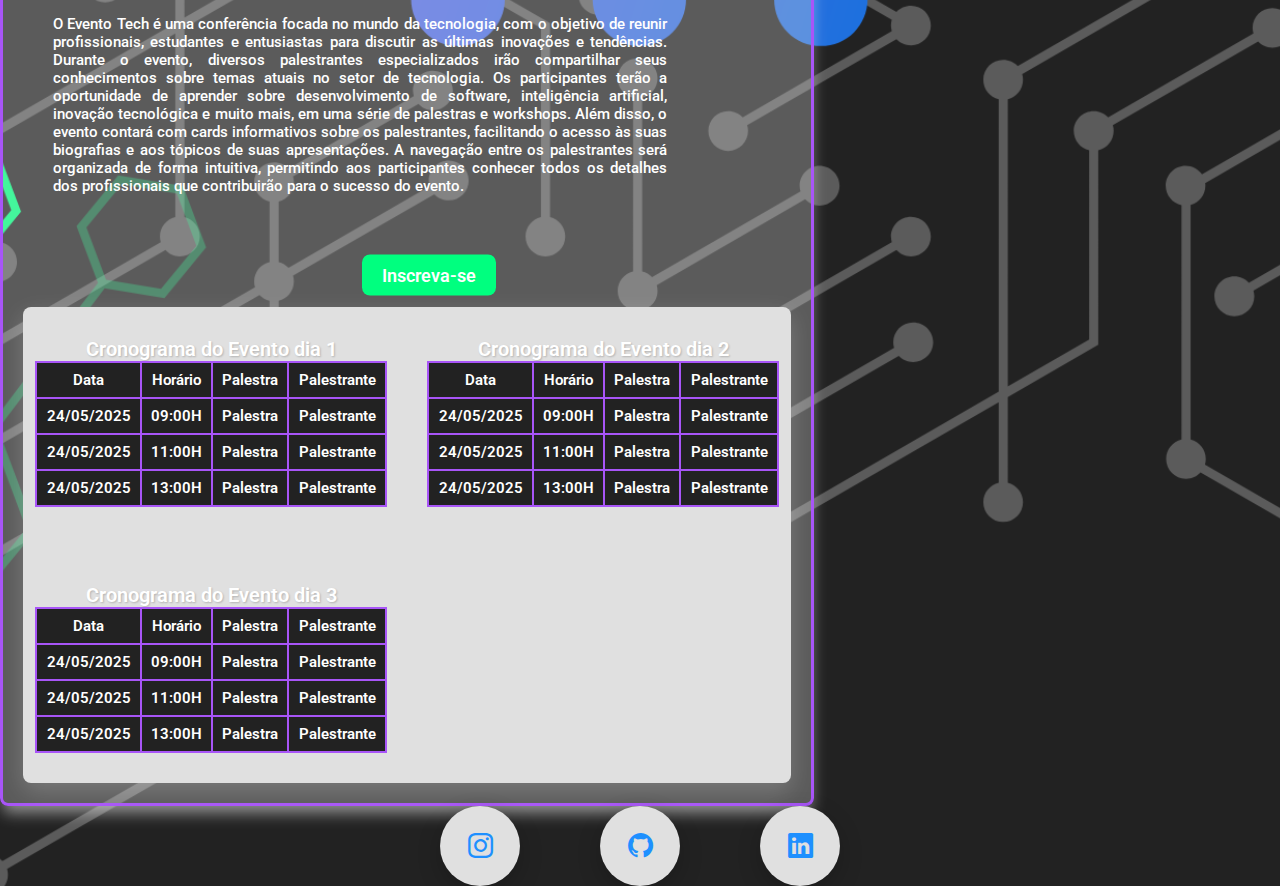
==== commit 8a102772: "Adicionando um carrossel para as fotos do evento" ====
--- a/index.html
+++ b/index.html
@@ -75,6 +75,31 @@
                 </div>
                 <button id="prev" class="carousel-btn"><i class="bi bi-caret-left"></i></button>
                 <button id="next" class="carousel-btn"><i class="bi bi-caret-right"></i></button>
+            </div>
+        </aside>
+
+        <aside id="esquerdaBaixo">
+            <h2>Fotos</h2>
+            <div class="carrosselFoto">
+                <div class="cardsFoto">
+                    <div class="CardFoto">
+                        <div class="img-container">
+                            <img src="img/palestrante.webp" class="imgPalestrante" alt="Palestrante 1">
+                        </div>
+                    </div>
+                    <div class="CardFoto">
+                        <div class="img-container">
+                            <img src="img/palestrante.webp" class="imgPalestrante" alt="Palestrante 2">
+                        </div>
+                    </div>
+                    <div class="CardFoto">
+                        <div class="img-container">
+                            <img src="img/palestrante.webp" class="imgPalestrante" alt="Palestrante 3">
+                        </div>
+                    </div>
+                </div>
+                <button id="prevFoto" class="carousel-btnFoto"><i class="bi bi-caret-left"></i></button>
+                <button id="nextFoto" class="carousel-btnFoto"><i class="bi bi-caret-right"></i></button>
             </div>
         </aside>
 
--- a/style.css
+++ b/style.css
@@ -3,18 +3,16 @@
     border: 0;
     padding: 0;
 }
-
 html {
     font-family: Arial, Helvetica, sans-serif;
     font-size: 62.5%;
     scroll-behavior: smooth;
 }
-
 body {
-    background-color: rgb(34, 34, 34);
-}
-
-
+    background-image: url(img/wallpaper.png);
+    background-size: cover;
+    background-position: center;
+}
 
 /* Estilizando o menu de navegação */
 .icones {
@@ -22,18 +20,15 @@
     width: 25px;
     padding-right: 5px;
 }
-
 .itemMenu {
     text-decoration: none;
     font-family: 'Poppins';
     color: rgb(255, 255, 255);;
 }
-
 .header {
     background: rgb(106, 13, 173);
     padding-inline: 16px;
 }
-
 .menu {
     max-width: 1280px;
     height: 70px;
@@ -42,18 +37,15 @@
     justify-content: space-between;
     align-items: center;
 }
-
 .listaMenu {
     display: flex;
     gap: 32px;
     list-style: none;
 }
-
 .listaMenu a {
     font-size: 1.5rem;
     padding-block: 16px;
 }
-
 .menuHamburguer {
     border: none;
     background: none;
@@ -63,7 +55,6 @@
     top: 30px;
     right: 0;
 }
-
 .menuHamburguer::before,
 .menuHamburguer::after {
     content: " ";
@@ -77,13 +68,13 @@
 }
 
 /* Botão de Inbscreva-se*/
-
 #inscricao {
     display: flex;
     justify-content: center;
     margin-top: 20px;
     position: relative;
     z-index: 1;
+    margin-right: 90px;
 }
 
 /* Botão logo acima do footer */
@@ -92,6 +83,7 @@
     justify-content: center;
     position: relative;
     z-index: 1;
+    margin-right: 90px;
 }
 
 /* Estilo dos botões */
@@ -106,9 +98,7 @@
     font-size: 1.8rem;
 }
 
-
 /* Conteudo da pagina */
-
 #container {
     display: flex;
     flex-direction: column;
@@ -121,8 +111,6 @@
     box-shadow: 0px 10px 15px -3px rgba(255, 255, 255, 0.5);
     border: 3px solid rgb(168, 85, 247);
 }
-
-
 #conteudo {
     width: 80%;
     align-items: center;
@@ -134,7 +122,6 @@
     font-family: 'Roboto';
     font-weight: 500;
 }
-
 .imgConteudo img {
     width: 80%;
     height: 80%;
@@ -161,7 +148,6 @@
 }
 
 /* Tabela */
-
 #cronograma {
     display: grid;
     grid-template-columns: repeat(auto-fill, minmax(300px, 1fr));
@@ -174,7 +160,6 @@
     border-radius: 8px;
     bottom: 0;
 }
-
 #tabela {
     display: flex;
     flex-direction: column;
@@ -190,13 +175,11 @@
     font-size: 2rem;
     text-shadow: 1px 1px 2px rgba(0, 0, 0, 0.2);
 }
-
 table {
     width: 352px;
     height: 100px;
     border-collapse: collapse;
 }
-
 td {
     border: 2px solid rgb(168, 85, 247);
     padding: 8px;
@@ -213,16 +196,16 @@
     float: left;
     padding: 10px;
     text-align: center;
-    background-color: rgb(244, 244, 244);
+    background-color: rgba(244, 244, 244, 0.2);
     border-radius: 10px;
     margin: 20px;
     position: relative;
 }
-
 #esquerda h2 {
     margin-bottom: 5px;
     font-size: 1.8em;
-    color: rgb(34, 34, 34);
+    color: rgb(10, 116, 218);
+    text-shadow: 1px 1px 2px rgb(0, 0, 0);
 }
 #esquerda h3 {
     font-family: 'Roboto';
@@ -234,7 +217,6 @@
     font-size: 1.5rem;
     text-align: justify;
 }
-
 .carrossel {
     position: relative;
     overflow: hidden;
@@ -243,18 +225,15 @@
     margin: auto;
     border-radius: 10px;
 }
-
 .cards {
     display: flex;
     transition: transform 0.5s ease;
     width: 100%;
     justify-content: flex-start;
 }
-
 .cards.transition {
     transition: transform 0.5s ease;
 }
-
 .Card {
     min-width: 100%;
     box-sizing: border-box;
@@ -264,20 +243,17 @@
     justify-content: center;
     align-items: center;
 }
-
 .img-container {
     display: flex;
     justify-content: center;
     margin-bottom: 10px;
 }
-
 .imgPalestrante {
     width: 100%;
     height: 250px;
     display: block;
     border-radius: 10px;
 }
-
 .text-container {
     text-align: center;
     padding: 10px;
@@ -286,21 +262,18 @@
     box-sizing: border-box;
     color: rgb(34, 34, 34);
 }
-
 .text-container h3 {
     margin: 0;
     font-size: 1.2em;
     font-family: 'Roboto';
     color: rgb(34, 34, 34);
 }
-
 .text-container p {
     margin: 5px 0 0;
     font-size: 0.9em;
     font-family: 'Roboto';
     color: rgb(34, 34, 34);
 }
-
 button {
     position: absolute;
     top: 50%;
@@ -312,8 +285,6 @@
     cursor: pointer;
     z-index: 2;
 }
-
-
 #prev {
     left: 10px;
 }
@@ -323,7 +294,6 @@
 }
 
 /* Estilizando o conteudo da direita */
-
 #direita {
     position: fixed;
     top: 30%;
@@ -332,7 +302,7 @@
     transform: translateY(-50%);
     width: 300px;
     padding: 20px;
-    background-color: rgb(224, 224, 224);
+    background-color: rgba(224, 224, 224, 0.2);
     box-shadow: -2px 0 10px rgba(0, 0, 0, 0.1);
     z-index: 1;
     border-radius: 8px;
@@ -340,39 +310,36 @@
 }
 #direita h2 {
     margin-bottom: 15px;
-    font-size: 1.5em;
-    color: rgb(34, 34, 34);
+    font-size: 2rem;
+    color: rgb(10, 116, 218);
+    text-shadow: 1px 1px 2px rgb(0, 0, 0);
 }
 #direita p {
     font-family: 'Roboto';
-    font-size: 1.5rem;
+    font-size: 2rem;
     font-weight: 500;
-    color: rgb(34, 34, 34);
+    color: rgb(10, 116, 218);
+    text-shadow: 1px 1px 2px rgb(0, 0, 0);
     padding-top: 8px;
 }
-
 #mapBox {
     width: 100%;
     height: 150px;
     border-radius: 8px;
 }
 
-
 /* Footer*/
-
 footer {
     display: flex;
     align-items: center;
     justify-content: center;
 }
-
 .redeSocial {
     list-style-type: none;
     display: flex;
     position: relative;
     gap: 40px;
 }
-
 .social {
     width: 80px;
     height: 80px;
@@ -385,25 +352,20 @@
     position: relative;
     transition: .2s;
 }
-
 .social span {
     position: absolute;
 }
-
 .social:hover {
     width: 180px;
 }
-
 .icon {
     color: rgb(30, 144, 255);
     font-size: 2.5rem;
     transition: .2s;
 }
-
 .social:hover .icon {
     transform: scale(0);
 }
-
 .social .text {
     color: rgb(255, 255, 255);
     font-size: 2rem;
@@ -413,12 +375,10 @@
     font-weight: 600;
     font-family: 'Roboto';
 }
-
 .social:hover .text {
     transform: scale(1);
     transition: .2s;
 }
-
 .social::before {
     content: ' ';
     position: absolute;
@@ -427,14 +387,11 @@
     opacity: 0;
     border-radius: 60px;
 }
-
 .social:hover::before {
     opacity: 1;
 }
 
-
 /* Responsividade para telas pequenas */
-
 @media (max-width: 880px) {
     header {
         width: 100vw;
@@ -447,7 +404,6 @@
         display: block;
         z-index: 1;
     }
-
     .listaMenu {
         position: fixed;
         top: 50px;
@@ -466,50 +422,40 @@
         border-radius: 50px;
         box-shadow: 1px 1px 2px rgba(255, 255, 255, 0.2);
     }
-
     .listaMenu a {
         font-size: 3rem;
         opacity: 0;
     }
-
     .listaMenu li:nth-child(1) a {
         transition: 0.5s 0.2s;
     }
-
     .listaMenu li:nth-child(2) a {
         transition: 0.5s 0.4s;
     }
-
     .listaMenu li:nth-child(3) a {
         transition: 0.5s 0.6s;
     }
-
     .icones {
         height: 35px;
         width: 35px;
         padding-right: 8px;
     }
-
     .menu.active .listaMenu {
         clip-path: circle(1500px at 90% -15%);
         pointer-events: all;
     }
-
     .menu.active .listaMenu a {
         opacity: 1;
     }
-
     .menu.active .menuHamburguer {
         position: fixed;
         top: 26px;
         right: 16px;
         border-top-color: transparent;
     }
-
     .menu.active .menuHamburguer::before {
         transform: rotate(135deg);
     }
-
     .menu.active .menuHamburguer::after {
         transform: rotate(-135deg);
         top: -7px;
@@ -521,15 +467,19 @@
     }
     .btnInscricao{
         justify-content: center;
-    }
-    
+    }   
     #esquerda {
         width: 100%;
         align-items: center;
         margin: 0;
         margin-left: 15px;
     }
-
+    #esquerda h2 {
+        font-size: 2.8rem;
+    }
+    #esquerda h3, p {
+        font-size: 2.5rem;
+    }
     #container {
         width: 100%;
         align-items: center;
@@ -548,7 +498,9 @@
     #continer p {
         font-size: 2rem;
     }
-
+    .text-container{
+        height: 55%;
+    }
     #direita {
         width: 100%;
         position: relative;
@@ -578,11 +530,12 @@
         margin-top: 23px;
         margin-bottom: 23px;
         margin-left: -90px;
+        margin-right: 0;
         z-index: 1;
-    }
-    
+    }  
     #botaoTabela {
         margin-left: -150px;
         z-index: 1;
-    }
-}
+        margin-right: 0;
+    }
+}
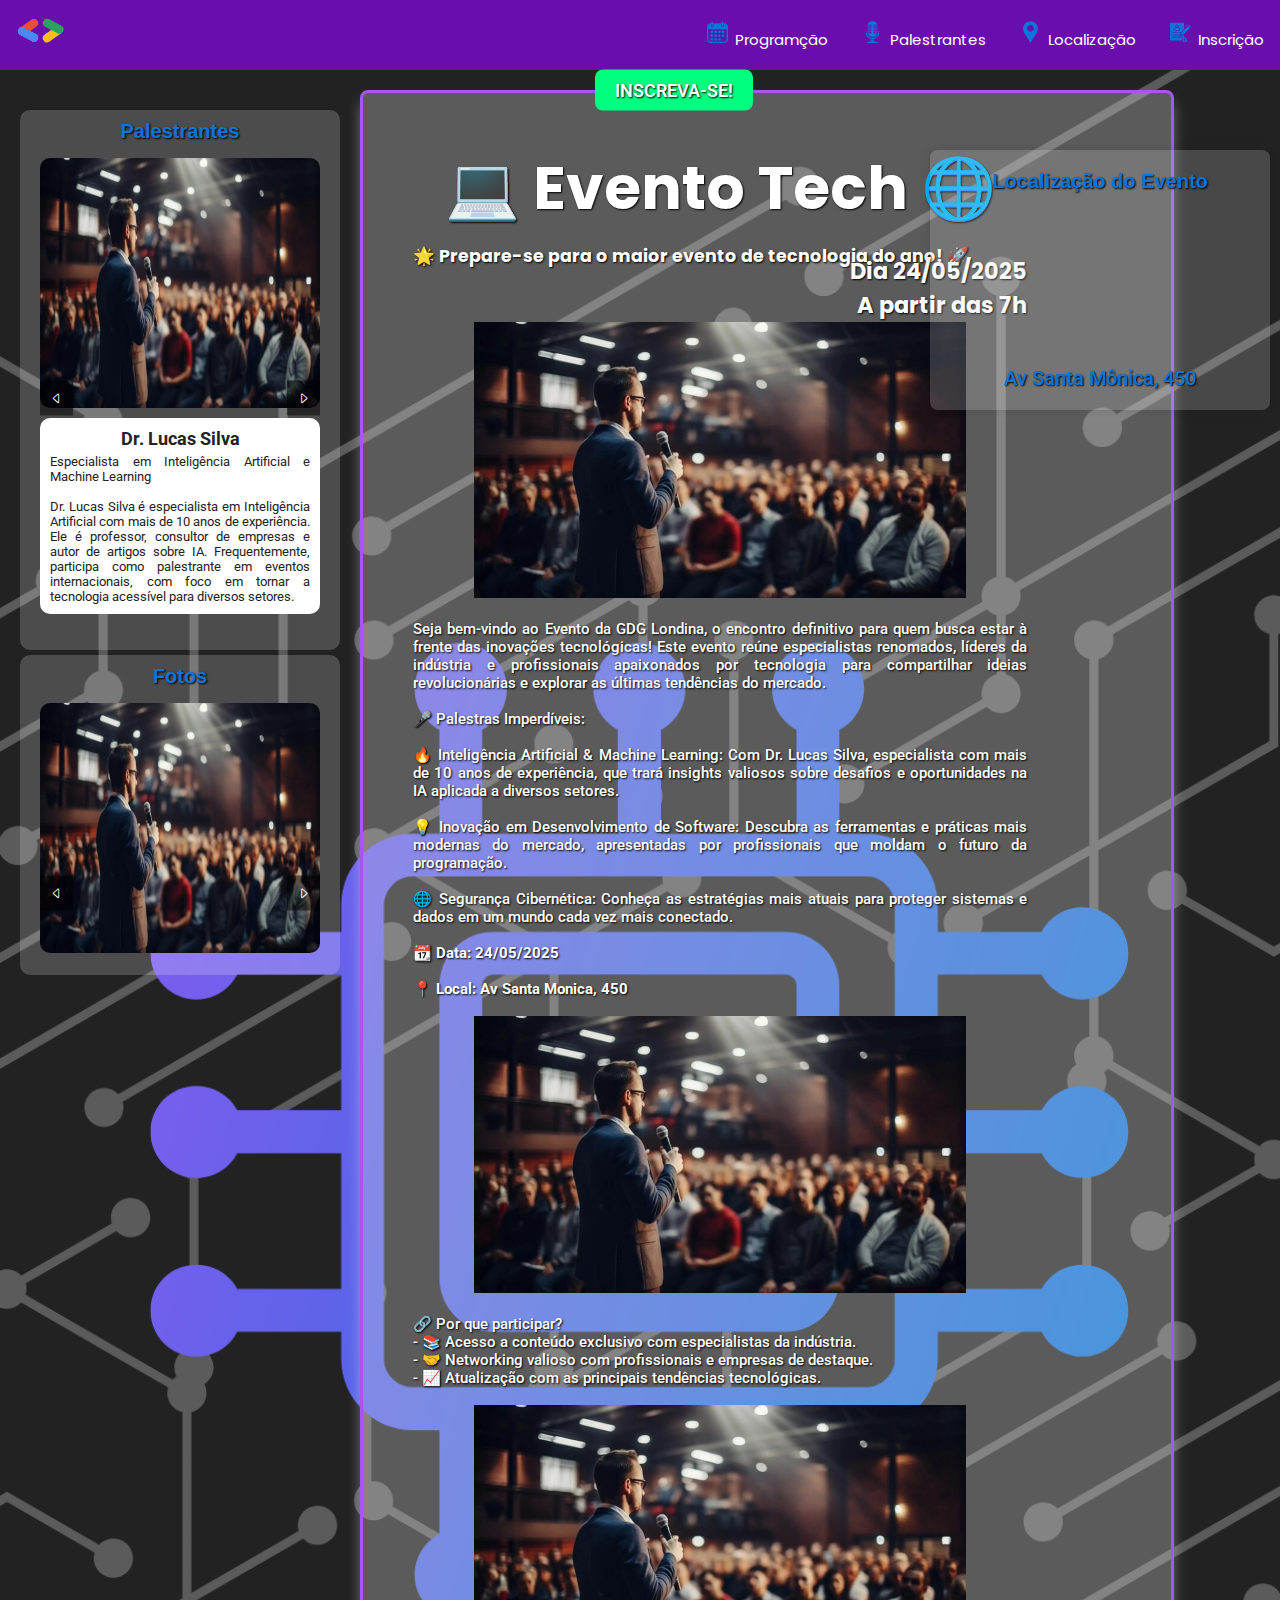
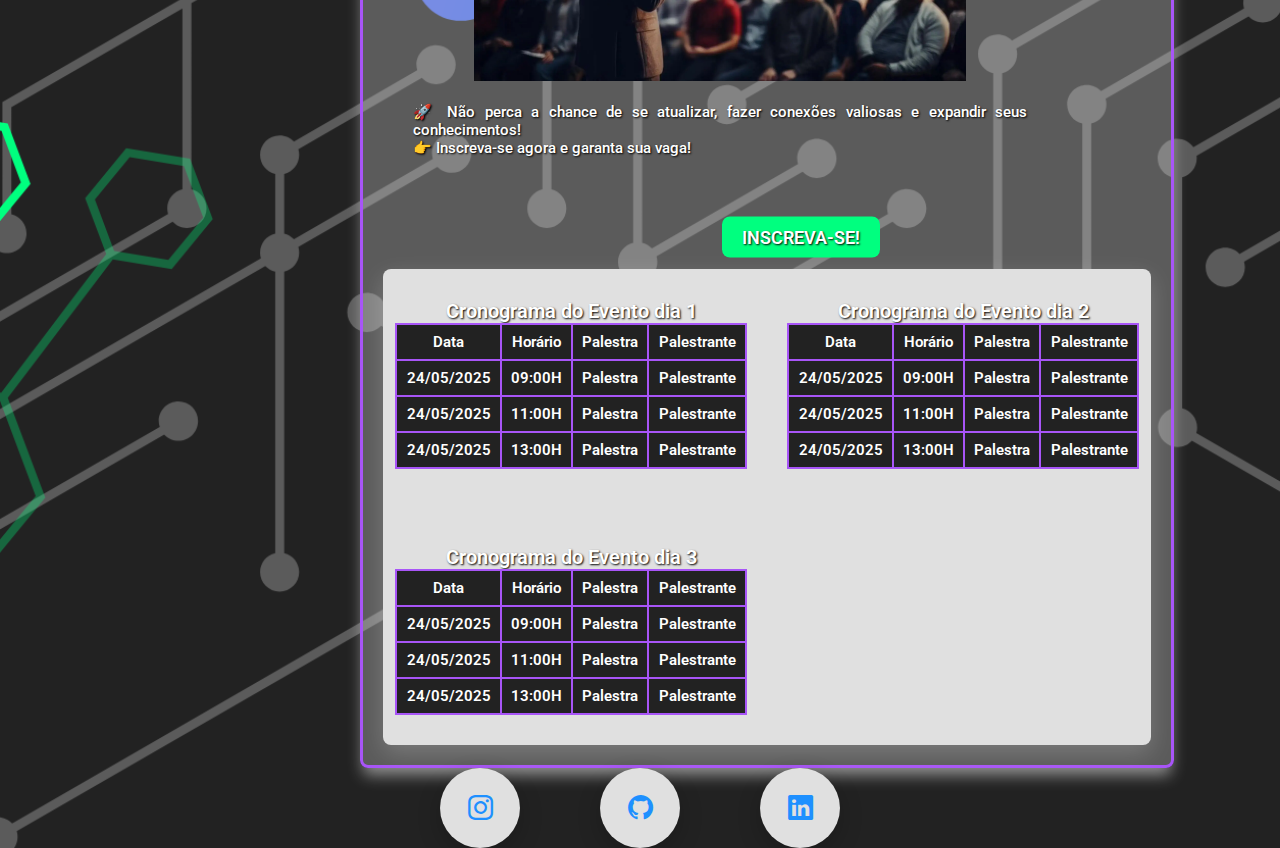
==== commit 86586f72: "complementado o conteudo da pagina home" ====
--- a/index.html
+++ b/index.html
@@ -36,11 +36,11 @@
     </header>
 
     <div id="inscricao">
-        <a href="inscricao.html"><button id="btnInscricao">Inscreva-se</button></a>
+        <a href="inscricao.html"><button id="btnInscricao">INSCREVA-SE!</button></a>
     </div>
 
     <main>
-        
+
         <aside id="esquerda">
             <h2>Palestrantes</h2>
             <div class="carrossel">
@@ -51,7 +51,11 @@
                         </div>
                         <div class="text-container">
                             <h3>Dr. Lucas Silva</h3>
-                            <p>Especialista em Inteligência Artificial e Machine Learning <br><br> Dr. Lucas Silva é especialista em Inteligência Artificial com mais de 10 anos de experiência. Ele é professor, consultor de empresas e autor de artigos sobre IA. Frequentemente, participa como palestrante em eventos internacionais, com foco em tornar a tecnologia acessível para diversos setores.</p>
+                            <p>Especialista em Inteligência Artificial e Machine Learning <br><br> Dr. Lucas Silva é
+                                especialista em Inteligência Artificial com mais de 10 anos de experiência. Ele é
+                                professor, consultor de empresas e autor de artigos sobre IA. Frequentemente, participa
+                                como palestrante em eventos internacionais, com foco em tornar a tecnologia acessível
+                                para diversos setores.</p>
                         </div>
                     </div>
                     <div class="Card">
@@ -60,7 +64,11 @@
                         </div>
                         <div class="text-container">
                             <h3>Dr. Lucas Silva</h3>
-                            <p>Especialista em Inteligência Artificial e Machine Learning <br><br> Dr. Lucas Silva é especialista em Inteligência Artificial com mais de 10 anos de experiência. Ele é professor, consultor de empresas e autor de artigos sobre IA. Frequentemente, participa como palestrante em eventos internacionais, com foco em tornar a tecnologia acessível para diversos setores.</p>
+                            <p>Especialista em Inteligência Artificial e Machine Learning <br><br> Dr. Lucas Silva é
+                                especialista em Inteligência Artificial com mais de 10 anos de experiência. Ele é
+                                professor, consultor de empresas e autor de artigos sobre IA. Frequentemente, participa
+                                como palestrante em eventos internacionais, com foco em tornar a tecnologia acessível
+                                para diversos setores.</p>
                         </div>
                     </div>
                     <div class="Card">
@@ -69,7 +77,11 @@
                         </div>
                         <div class="text-container">
                             <h3>Dr. Lucas Silva</h3>
-                            <p>Especialista em Inteligência Artificial e Machine Learning <br><br> Dr. Lucas Silva é especialista em Inteligência Artificial com mais de 10 anos de experiência. Ele é professor, consultor de empresas e autor de artigos sobre IA. Frequentemente, participa como palestrante em eventos internacionais, com foco em tornar a tecnologia acessível para diversos setores.</p>
+                            <p>Especialista em Inteligência Artificial e Machine Learning <br><br> Dr. Lucas Silva é
+                                especialista em Inteligência Artificial com mais de 10 anos de experiência. Ele é
+                                professor, consultor de empresas e autor de artigos sobre IA. Frequentemente, participa
+                                como palestrante em eventos internacionais, com foco em tornar a tecnologia acessível
+                                para diversos setores.</p>
                         </div>
                     </div>
                 </div>
@@ -106,45 +118,74 @@
         <section id="container">
 
             <div id="conteudo">
-                <h1>Evento Tech</h1>
-                <h3>Venha participar do nosso evento</h3><h2>Dia 24/05/2025 <br> A partir das 7h</h2>
-                <p>O Evento Tech é uma conferência focada no mundo da tecnologia, com o objetivo de reunir
-                    profissionais, estudantes e entusiastas para discutir as últimas inovações e tendências. <br> Durante o
-                    evento, diversos palestrantes especializados irão compartilhar seus conhecimentos sobre temas atuais
-                    no setor de tecnologia. Os participantes terão a oportunidade de aprender sobre desenvolvimento de
-                    software, inteligência artificial, inovação tecnológica e muito mais, em uma série de palestras e
-                    workshops.<br>
-
-                    Além disso, o evento contará com cards informativos sobre os palestrantes, facilitando o acesso às
-                    suas biografias e aos tópicos de suas apresentações. A navegação entre os palestrantes será
-                    organizada de forma intuitiva, permitindo aos participantes conhecer todos os detalhes dos
-                    profissionais que contribuirão para o sucesso do evento.
-                </p><br>
+                <h1>💻 Evento Tech 🌐</h1>
+                <h3>🌟 Prepare-se para o maior evento de tecnologia do ano! 🚀</h3>
+                <h2>Dia 24/05/2025 <br> A partir das 7h</h2>
 
                 <div class="imgConteudo">
 
                     <figure>
                         <img src="img/palestrante.webp" alt="Imagem exemplo">
                     </figure>
-                    
+
                 </div><br>
 
-                <p>O Evento Tech é uma conferência focada no mundo da tecnologia, com o objetivo de reunir
-                    profissionais, estudantes e entusiastas para discutir as últimas inovações e tendências. Durante o
-                    evento, diversos palestrantes especializados irão compartilhar seus conhecimentos sobre temas atuais
-                    no setor de tecnologia. Os participantes terão a oportunidade de aprender sobre desenvolvimento de
-                    software, inteligência artificial, inovação tecnológica e muito mais, em uma série de palestras e
-                    workshops.
-
-                    Além disso, o evento contará com cards informativos sobre os palestrantes, facilitando o acesso às
-                    suas biografias e aos tópicos de suas apresentações. A navegação entre os palestrantes será
-                    organizada de forma intuitiva, permitindo aos participantes conhecer todos os detalhes dos
-                    profissionais que contribuirão para o sucesso do evento.
+                <p>
+                    Seja bem-vindo ao Evento da GDG Londina, o encontro definitivo para quem busca estar à frente das
+                    inovações tecnológicas! Este evento reúne especialistas renomados, líderes da indústria e
+                    profissionais apaixonados por tecnologia para compartilhar ideias revolucionárias e explorar as
+                    últimas tendências do mercado. <br>
+
+                    <br>🎤 Palestras Imperdíveis: <br>
+
+                    <br>🔥 Inteligência Artificial & Machine Learning: Com Dr. Lucas Silva, especialista com mais de 10 anos
+                    de experiência, que trará insights valiosos sobre desafios e oportunidades na IA aplicada a diversos
+                    setores. <br>
+
+                    <br>💡 Inovação em Desenvolvimento de Software: Descubra as ferramentas e práticas mais modernas do
+                    mercado, apresentadas por profissionais que moldam o futuro da programação. <br>
+
+                    <br>🌐 Segurança Cibernética: Conheça as estratégias mais atuais para proteger sistemas e dados em um
+                    mundo cada vez mais conectado. <br>
+
+                    <br><strong>📆 Data: 24/05/2025 <br></strong>
+                    <br><strong>📍 Local: Av Santa Monica, 450 <br></strong>
                 </p><br>
+
+                <div class="imgConteudo">
+
+                    <figure>
+                        <img src="img/palestrante.webp" alt="Imagem exemplo">
+                    </figure>
+
+                </div><br>
+
+                <p>
+                    🔗 Por que participar? <br>
+                    - 📚 Acesso a conteúdo exclusivo com especialistas da indústria. <br>
+
+                    - 🤝 Networking valioso com profissionais e empresas de destaque. <br>
+
+                    - 📈 Atualização com as principais tendências tecnológicas. <br>
+                </p><br>
+
+                <div class="imgConteudo">
+
+                    <figure>
+                        <img src="img/palestrante.webp" alt="Imagem exemplo">
+                    </figure>
+
+                </div><br>
+
+                <p>
+                    🚀 Não perca a chance de se atualizar, fazer conexões valiosas e expandir seus conhecimentos! <br>
+
+                    👉 Inscreva-se agora e garanta sua vaga!
+                </p><br>
             </div>
 
             <div id="botaoTabela">
-                <a href="inscricao.html"><button id="btnTabela">Inscreva-se</button></a>
+                <a href="inscricao.html"><button id="btnTabela">INSCREVA-SE!</button></a>
             </div>
 
             <div id="cronograma">
--- a/style.css
+++ b/style.css
@@ -93,6 +93,7 @@
     border-radius: 8px;
     cursor: pointer;
     color: rgb(255, 255, 255);
+    text-shadow: 1px 1px 2px rgb(0, 0, 0);
     font-family: 'Roboto';
     font-weight: 600;
     font-size: 1.8rem;
@@ -119,6 +120,7 @@
     font-size: 1.5rem;
     margin: 30px;
     color: rgb(255, 255, 255);
+    text-shadow: 1px 1px 2px rgb(0, 0, 0);
     font-family: 'Roboto';
     font-weight: 500;
 }
@@ -173,7 +175,7 @@
     font-family: 'Roboto';
     font-weight: 600;
     font-size: 2rem;
-    text-shadow: 1px 1px 2px rgba(0, 0, 0, 0.2);
+    text-shadow: 1px 1px 2px rgb(0, 0, 0);
 }
 table {
     width: 352px;
@@ -191,8 +193,9 @@
 }
 
 /* Estilizando o conteudo da esquerda */
-#esquerda {
+#esquerda, #esquerdaBaixo {
     width: 300px;
+    height: 300px;
     float: left;
     padding: 10px;
     text-align: center;
@@ -201,47 +204,68 @@
     margin: 20px;
     position: relative;
 }
-#esquerda h2 {
-    margin-bottom: 5px;
-    font-size: 1.8em;
-    color: rgb(10, 116, 218);
-    text-shadow: 1px 1px 2px rgb(0, 0, 0);
-}
-#esquerda h3 {
-    font-family: 'Roboto';
-    font-size: 1.8rem;
-    font-weight: 700;
-}
-#esquerda p {
-    font-family: 'Roboto';
-    font-size: 1.5rem;
-    text-align: justify;
-}
-.carrossel {
+#esquerda {
+    height: 520px;
+}
+#esquerdaBaixo {
+    margin-top: 565px;
+    margin-left: -340px;
+}
+
+.carrossel, .carrosselFoto {
     position: relative;
     overflow: hidden;
     width: 100%;
-    height: 530px;
+    height: 400px;
     margin: auto;
     border-radius: 10px;
 }
-.cards {
+.carrossel {
+    height: 500px;
+}
+.cards, .cardsFoto {
     display: flex;
     transition: transform 0.5s ease;
     width: 100%;
     justify-content: flex-start;
 }
-.cards.transition {
+.cards.transition, .cardsFoto.transition {
     transition: transform 0.5s ease;
 }
-.Card {
-    min-width: 100%;
+.Card, .CardFoto {
+    min-width: 300px;
+    width: 100%;
+    max-width: 400px;
     box-sizing: border-box;
     padding: 10px;
     flex-shrink: 0;
-    width: 100%;
     justify-content: center;
     align-items: center;
+}#card {
+    width: 500px;
+}
+#prev, #prevFoto {
+    left: 10px;
+}
+
+#next, #nextFoto {
+    right: 10px;
+}
+#esquerda h2, #esquerdaBaixo h2 {
+    margin-bottom: 5px;
+    font-size: 2em;
+    color: rgb(10, 116, 218);
+    text-shadow: 1px 1px 2px rgb(0, 0, 0);
+}
+#esquerda h3 {
+    font-family: 'Roboto';
+    font-size: 1.8rem;
+    font-weight: 700;
+}
+#esquerda p {
+    font-family: 'Roboto';
+    font-size: 1.3rem;
+    text-align: justify;
 }
 .img-container {
     display: flex;
@@ -284,13 +308,6 @@
     padding: 10px;
     cursor: pointer;
     z-index: 2;
-}
-#prev {
-    left: 10px;
-}
-
-#next {
-    right: 10px;
 }
 
 /* Estilizando o conteudo da direita */
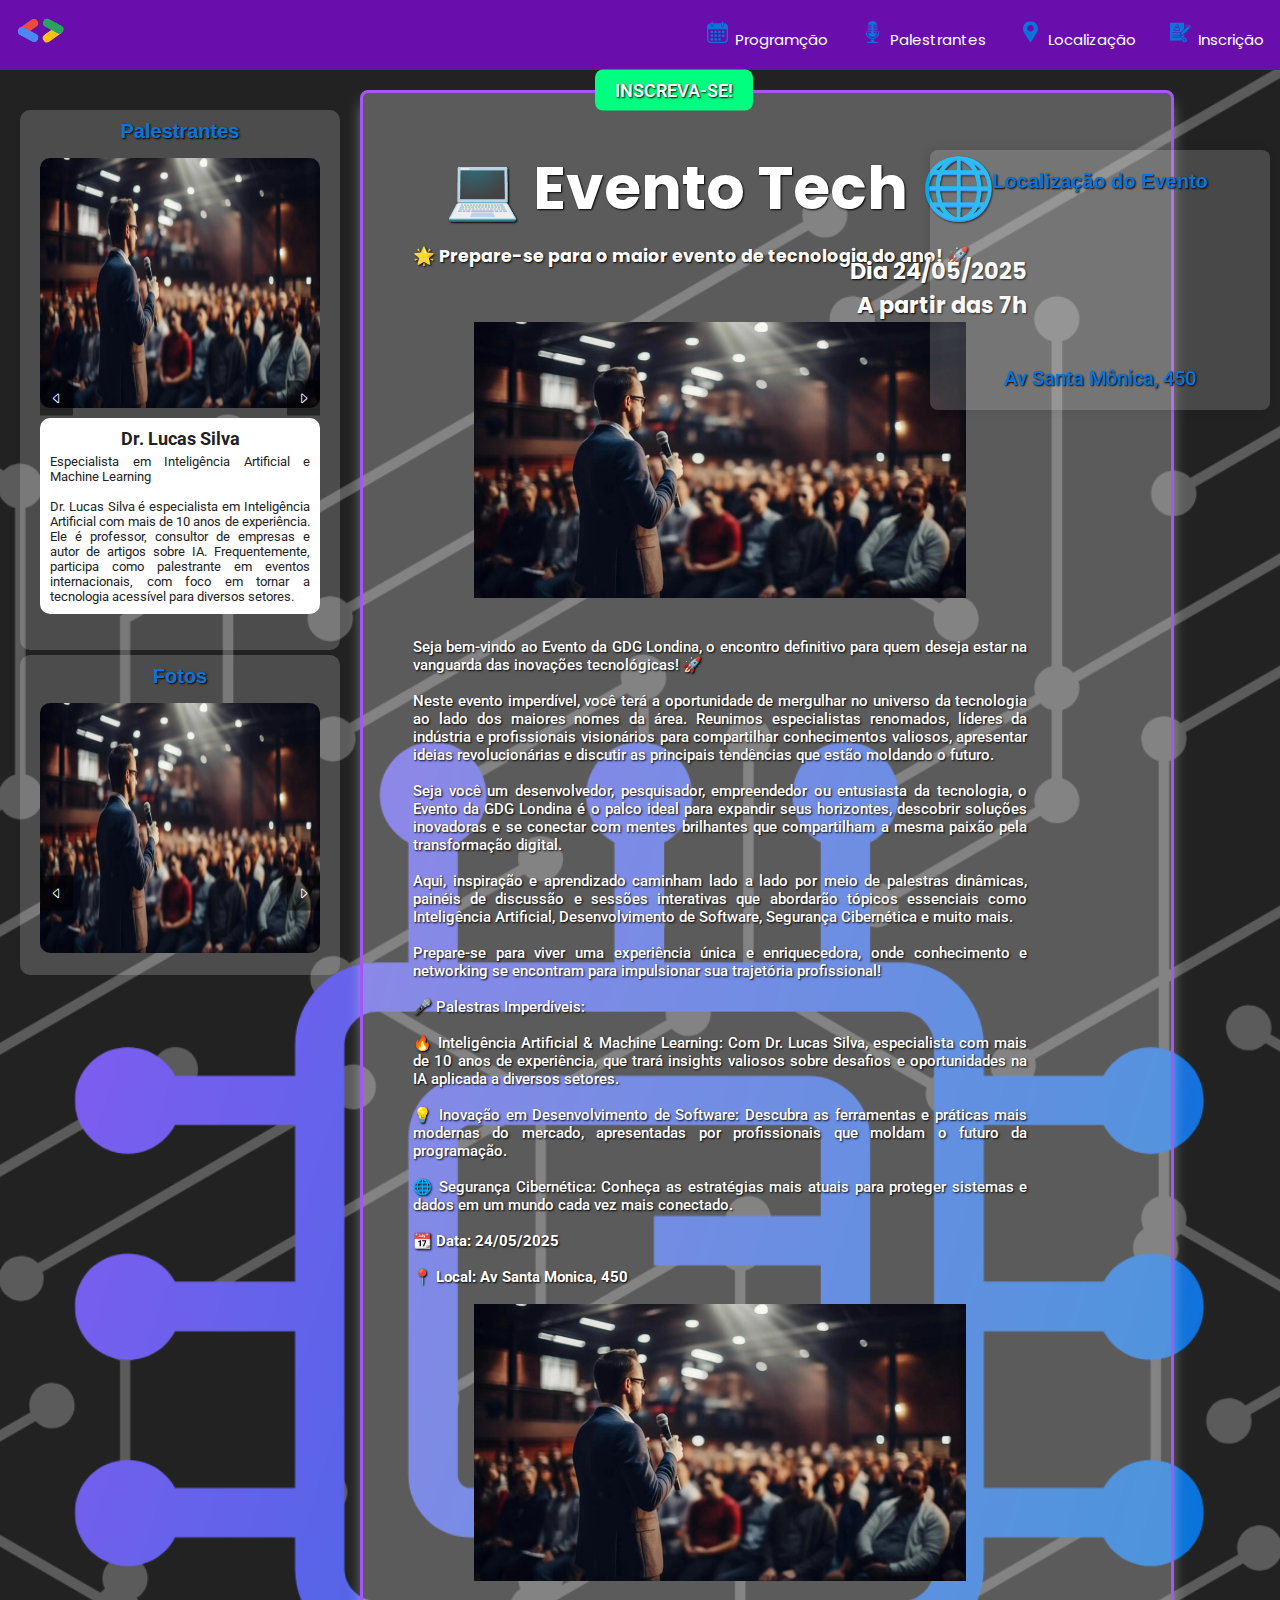
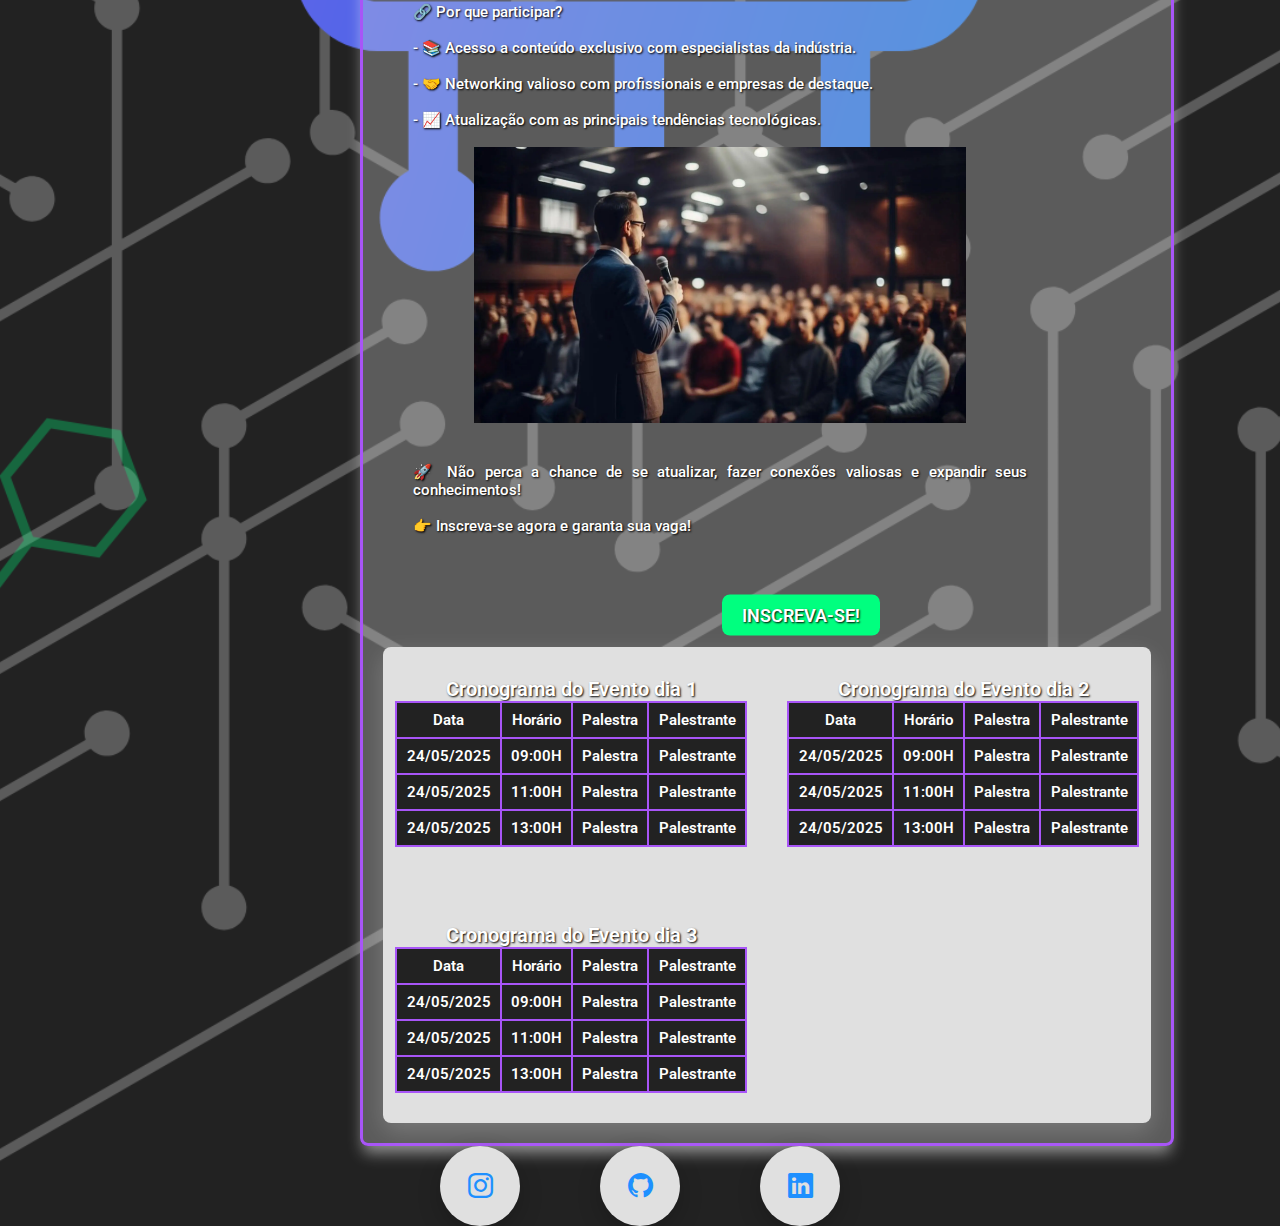
==== commit b0cf8227: "elaborando o texto e adicionando quebra linhas" ====
--- a/index.html
+++ b/index.html
@@ -131,21 +131,35 @@
                 </div><br>
 
                 <p>
-                    Seja bem-vindo ao Evento da GDG Londina, o encontro definitivo para quem busca estar à frente das
-                    inovações tecnológicas! Este evento reúne especialistas renomados, líderes da indústria e
-                    profissionais apaixonados por tecnologia para compartilhar ideias revolucionárias e explorar as
-                    últimas tendências do mercado. <br>
+                    <br>Seja bem-vindo ao Evento da GDG Londina, o encontro definitivo para quem deseja estar na
+                    vanguarda das inovações tecnológicas! 🚀<br>
+
+                    <br>Neste evento imperdível, você terá a oportunidade de mergulhar no universo da tecnologia ao lado dos
+                    maiores nomes da área. Reunimos especialistas renomados, líderes da indústria e profissionais
+                    visionários para compartilhar conhecimentos valiosos, apresentar ideias revolucionárias e discutir
+                    as principais tendências que estão moldando o futuro. <br>
+
+                    <br>Seja você um desenvolvedor, pesquisador, empreendedor ou entusiasta da tecnologia, o Evento da GDG Londina é o palco ideal para expandir seus horizontes, descobrir soluções inovadoras e se conectar com mentes brilhantes que compartilham a mesma paixão pela transformação digital. <br>
+
+                    <br>Aqui, inspiração e aprendizado caminham lado a lado por meio de palestras dinâmicas, painéis de
+                    discussão e sessões interativas que abordarão tópicos essenciais como Inteligência Artificial,
+                    Desenvolvimento de Software, Segurança Cibernética e muito mais. <br>
+
+                    <br>Prepare-se para viver uma experiência única e enriquecedora, onde conhecimento e networking se
+                    encontram para impulsionar sua trajetória profissional! <br>
 
                     <br>🎤 Palestras Imperdíveis: <br>
 
-                    <br>🔥 Inteligência Artificial & Machine Learning: Com Dr. Lucas Silva, especialista com mais de 10 anos
+                    <br>🔥 Inteligência Artificial & Machine Learning: Com Dr. Lucas Silva, especialista com mais de 10
+                    anos
                     de experiência, que trará insights valiosos sobre desafios e oportunidades na IA aplicada a diversos
                     setores. <br>
 
                     <br>💡 Inovação em Desenvolvimento de Software: Descubra as ferramentas e práticas mais modernas do
                     mercado, apresentadas por profissionais que moldam o futuro da programação. <br>
 
-                    <br>🌐 Segurança Cibernética: Conheça as estratégias mais atuais para proteger sistemas e dados em um
+                    <br>🌐 Segurança Cibernética: Conheça as estratégias mais atuais para proteger sistemas e dados em
+                    um
                     mundo cada vez mais conectado. <br>
 
                     <br><strong>📆 Data: 24/05/2025 <br></strong>
@@ -162,11 +176,11 @@
 
                 <p>
                     🔗 Por que participar? <br>
-                    - 📚 Acesso a conteúdo exclusivo com especialistas da indústria. <br>
-
-                    - 🤝 Networking valioso com profissionais e empresas de destaque. <br>
-
-                    - 📈 Atualização com as principais tendências tecnológicas. <br>
+                    <br> - 📚 Acesso a conteúdo exclusivo com especialistas da indústria. <br>
+
+                    <br> - 🤝 Networking valioso com profissionais e empresas de destaque. <br>
+
+                    <br> - 📈 Atualização com as principais tendências tecnológicas. <br>
                 </p><br>
 
                 <div class="imgConteudo">
@@ -178,9 +192,10 @@
                 </div><br>
 
                 <p>
-                    🚀 Não perca a chance de se atualizar, fazer conexões valiosas e expandir seus conhecimentos! <br>
-
-                    👉 Inscreva-se agora e garanta sua vaga!
+                    <br>🚀 Não perca a chance de se atualizar, fazer conexões valiosas e expandir seus conhecimentos!
+                    <br>
+
+                    <br>👉 Inscreva-se agora e garanta sua vaga!
                 </p><br>
             </div>
 
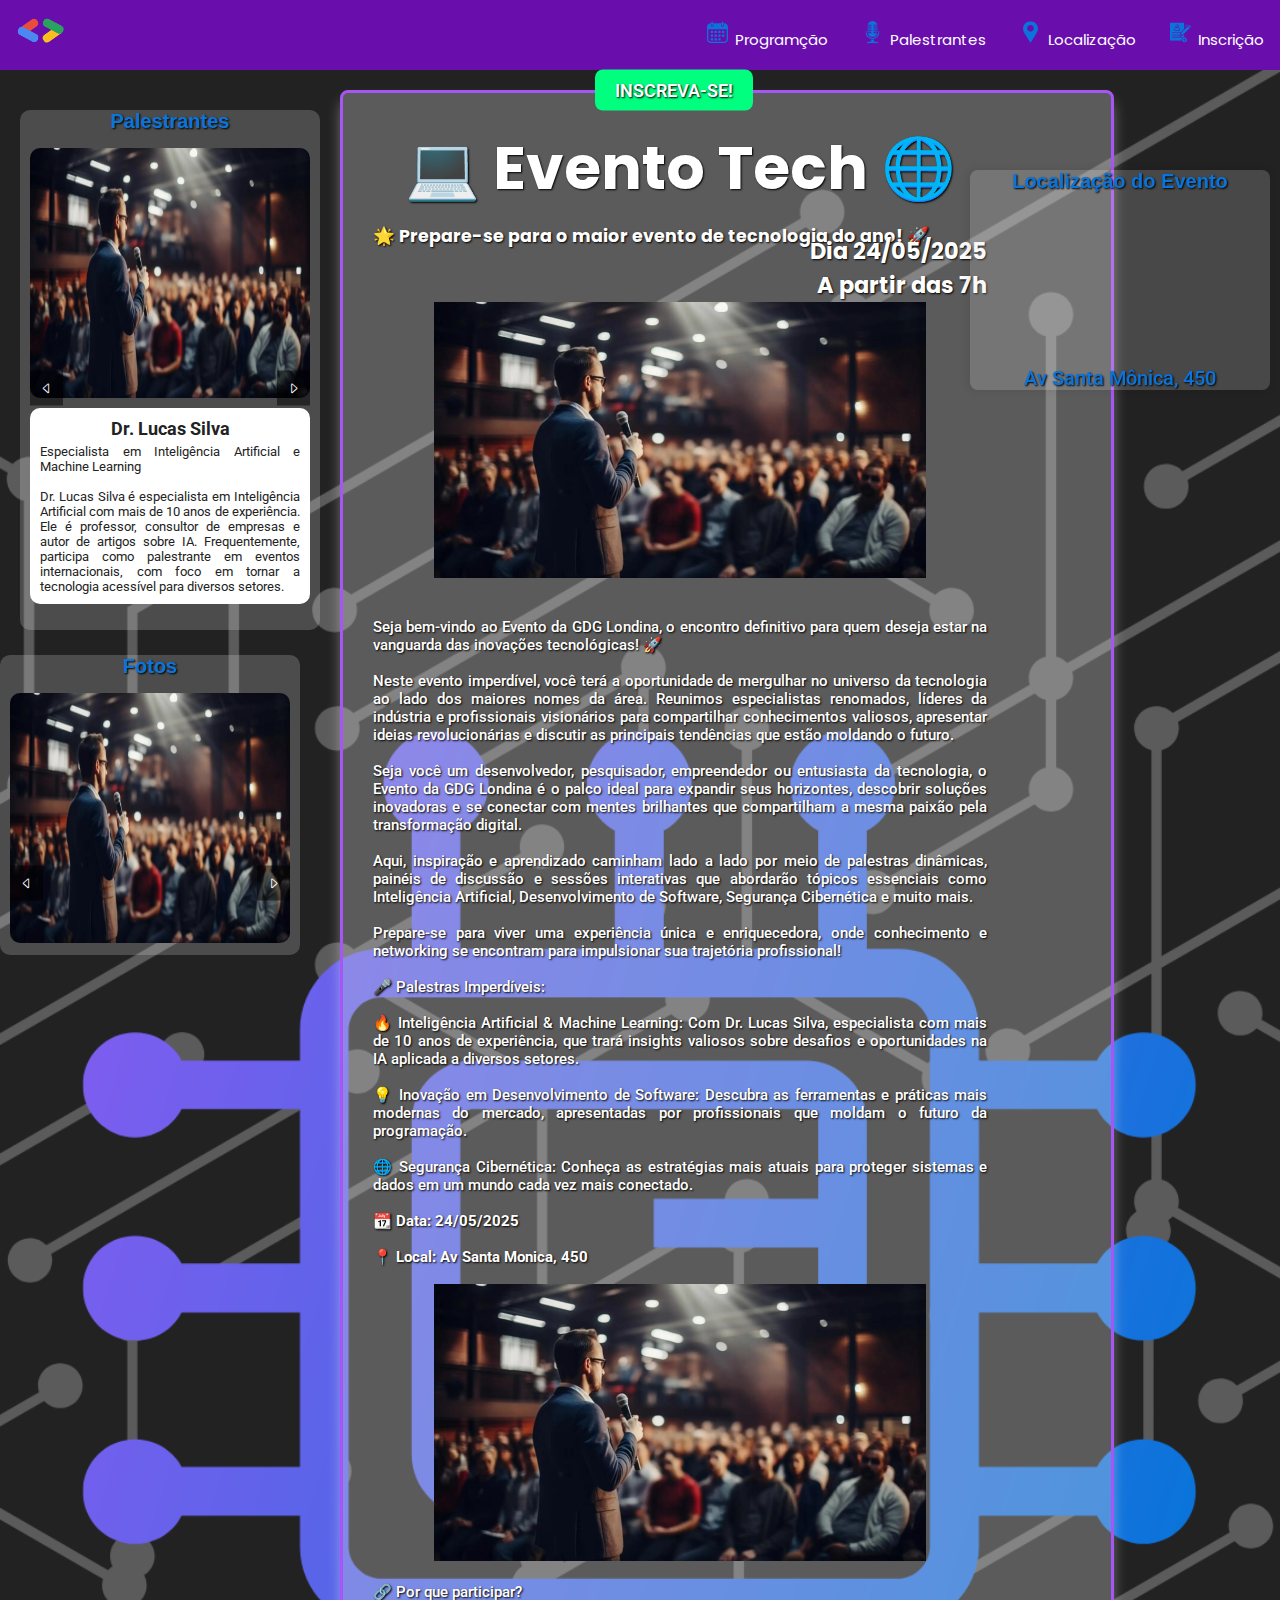
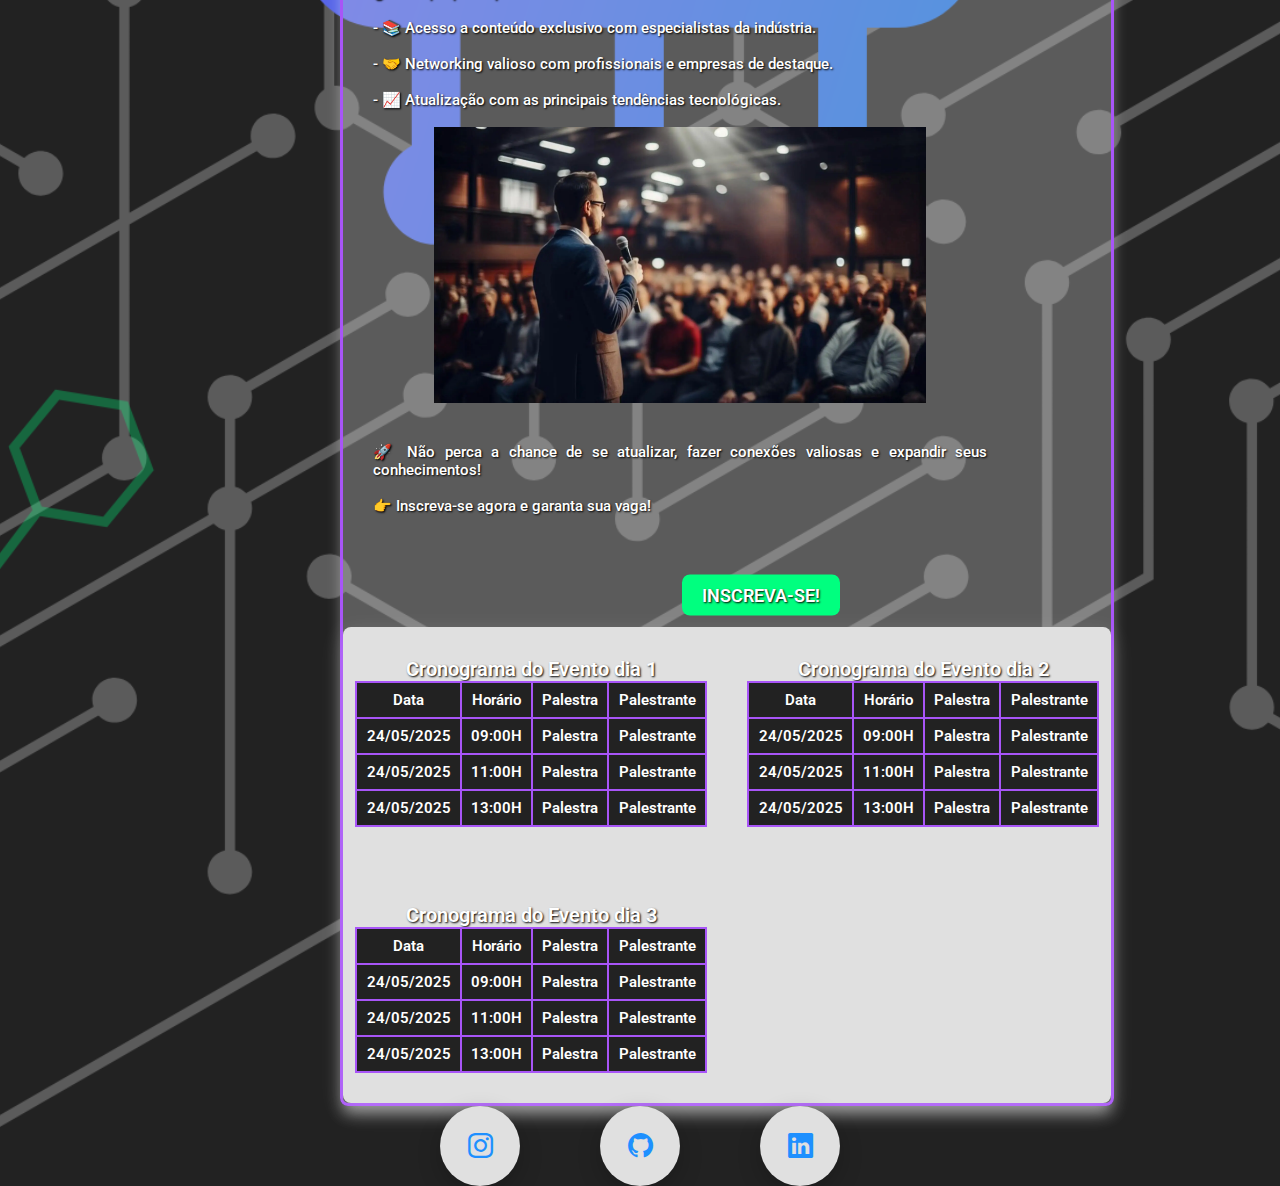
==== commit da5ae1a8: "refinando a responsividade do menu hamburguer" ====
--- a/index.html
+++ b/index.html
@@ -7,8 +7,7 @@
     <link rel="stylesheet" href="style.css">
     <link rel="preconnect" href="https://fonts.googleapis.com">
     <link rel="preconnect" href="https://fonts.gstatic.com" crossorigin>
-    <link
-        href="https://fonts.googleapis.com/css2?family=Poppins:ital,wght@0,100;0,200;0,300;0,400;0,500;0,600;0,700;0,800;0,900;1,100;1,200;1,300;1,400;1,500;1,600;1,700;1,800;1,900&family=Roboto:ital,wght@0,100..900;1,100..900&display=swap"
+    <link href="https://fonts.googleapis.com/css2?family=Poppins:ital,wght@0,100;0,200;0,300;0,400;0,500;0,600;0,700;0,800;0,900;1,100;1,200;1,300;1,400;1,500;1,600;1,700;1,800;1,900&family=Roboto:ital,wght@0,100..900;1,100..900&display=swap"
         rel="stylesheet">
     <link rel="stylesheet" href="https://cdn.jsdelivr.net/npm/bootstrap-icons@1.11.3/font/bootstrap-icons.min.css">
     <script defer src="main.js"></script>
@@ -23,14 +22,10 @@
             </figure>
             <button class="menuHamburguer"></button>
             <ul class="listaMenu">
-                <li><a class="itemMenu" href="programacao.html"><img class="icones" src="img/Programacao.svg"
-                            alt="Icone da Programação">Programção</a></li>
-                <li><a class="itemMenu" href="palestrantes.html"><img class="icones" src="img/Palestrantes.svg"
-                            alt="Icone das Palestras">Palestrantes</a></li>
-                <li><a class="itemMenu" href="localizacao.html"><img class="icones" src="img/Localizacao.svg"
-                            alt="Icone da Localização">Localização</a></li>
-                <li><a class="itemMenu" href="inscricao.html"><img class="icones" src="img/Inscricao.svg"
-                            alt="Icone da Inscrição">Inscrição</a></li>
+                <li><a class="itemMenu" href="programacao.html"><img class="icones" src="img/Programacao.svg" alt="Icone da Programação">Programção</a></li>
+                <li><a class="itemMenu" href="palestrantes.html"><img class="icones" src="img/Palestrantes.svg" alt="Icone das Palestras">Palestrantes</a></li>
+                <li><a class="itemMenu" href="localizacao.html"><img class="icones" src="img/Localizacao.svg" alt="Icone da Localização">Localização</a></li>
+                <li><a class="itemMenu" href="inscricao.html"><img class="icones" src="img/Inscricao.svg" alt="Icone da Inscrição">Inscrição</a></li>
             </ul>
         </nav>
     </header>
--- a/style.css
+++ b/style.css
@@ -41,6 +41,7 @@
     display: flex;
     gap: 32px;
     list-style: none;
+    z-index: 3;
 }
 .listaMenu a {
     font-size: 1.5rem;
@@ -107,7 +108,6 @@
     height: 100%;
     width: 60%;
     background: rgba(224, 224, 224, 0.3);
-    padding: 20px;
     border-radius: 8px;
     box-shadow: 0px 10px 15px -3px rgba(255, 255, 255, 0.5);
     border: 3px solid rgb(168, 85, 247);
@@ -197,7 +197,6 @@
     width: 300px;
     height: 300px;
     float: left;
-    padding: 10px;
     text-align: center;
     background-color: rgba(244, 244, 244, 0.2);
     border-radius: 10px;
@@ -318,7 +317,6 @@
     right: 0;
     transform: translateY(-50%);
     width: 300px;
-    padding: 20px;
     background-color: rgba(224, 224, 224, 0.2);
     box-shadow: -2px 0 10px rgba(0, 0, 0, 0.1);
     z-index: 1;
@@ -411,22 +409,22 @@
 /* Responsividade para telas pequenas */
 @media (max-width: 880px) {
     header {
-        width: 100vw;
-    }
-    nav {
-        width: 100vw;
-    }
+        width: 100%;
+        padding: 0;
+    }
+
     /* Menu hamburguer */
     .menuHamburguer {
         display: block;
-        z-index: 1;
+        z-index: 10;
+        padding: 0;
     }
     .listaMenu {
         position: fixed;
-        top: 50px;
+        top: 0;
         right: 0;
-        width: 70vw;
-        height: 70vh;
+        width: 100%;
+        height: 100%;
         background: rgb(106, 13, 173);
         flex-direction: column;
         justify-content: space-around;
@@ -438,6 +436,7 @@
         z-index: 3;
         border-radius: 50px;
         box-shadow: 1px 1px 2px rgba(255, 255, 255, 0.2);
+        z-index: 5;
     }
     .listaMenu a {
         font-size: 3rem;
@@ -477,19 +476,16 @@
         transform: rotate(-135deg);
         top: -7px;
     }
-    .menu.active + main {
-        visibility: hidden;
-        opacity: 0;
-        transition: opacity 0.3s ease-out;
-    }
+
     .btnInscricao{
         justify-content: center;
     }   
-    #esquerda {
+    #esquerda, #esquerdaBaixo {
         width: 100%;
         align-items: center;
         margin: 0;
         margin-left: 15px;
+        margin-bottom: 10px;
     }
     #esquerda h2 {
         font-size: 2.8rem;
@@ -516,7 +512,7 @@
         font-size: 2rem;
     }
     .text-container{
-        height: 55%;
+        height: 50%;
     }
     #direita {
         width: 100%;
@@ -555,4 +551,9 @@
         z-index: 1;
         margin-right: 0;
     }
-}
+    .Card, .CardFoto {
+        margin-left: 25px;
+        padding: 0;
+        padding-right: 5px;
+    }
+}
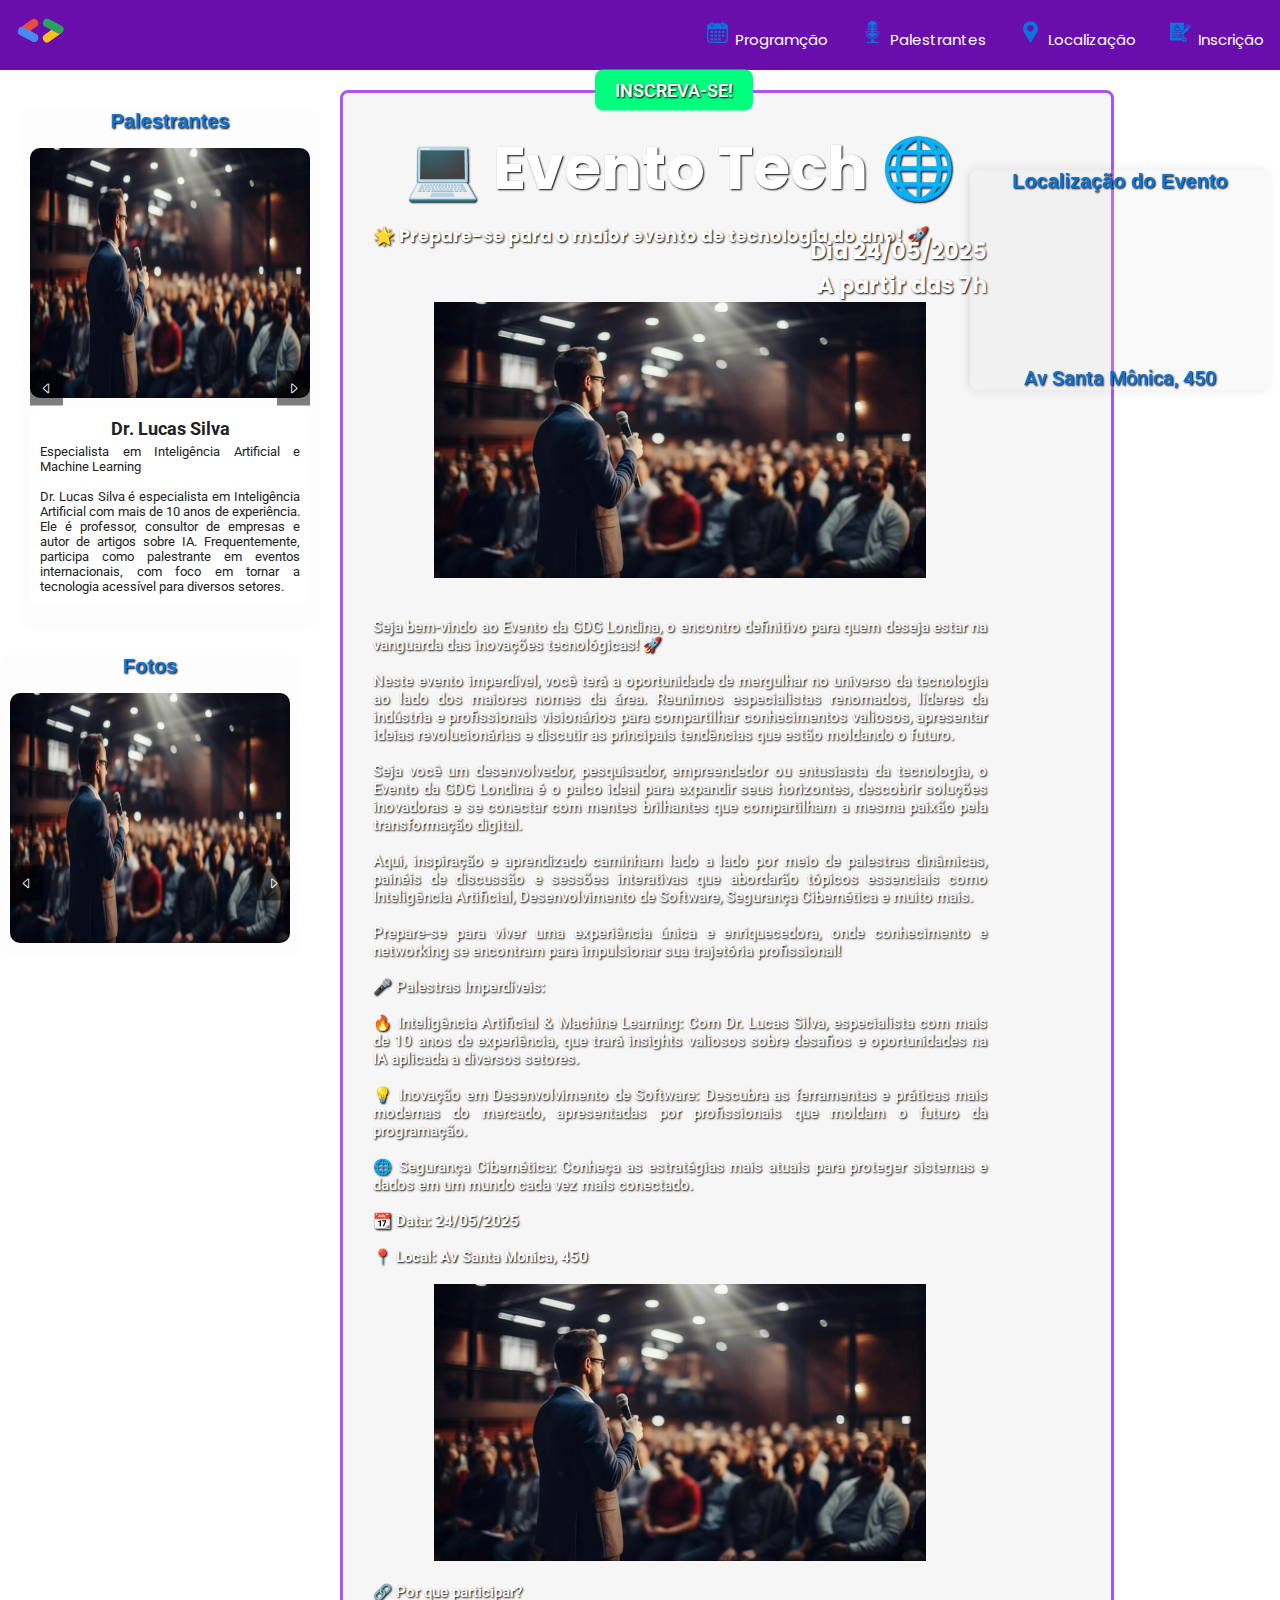
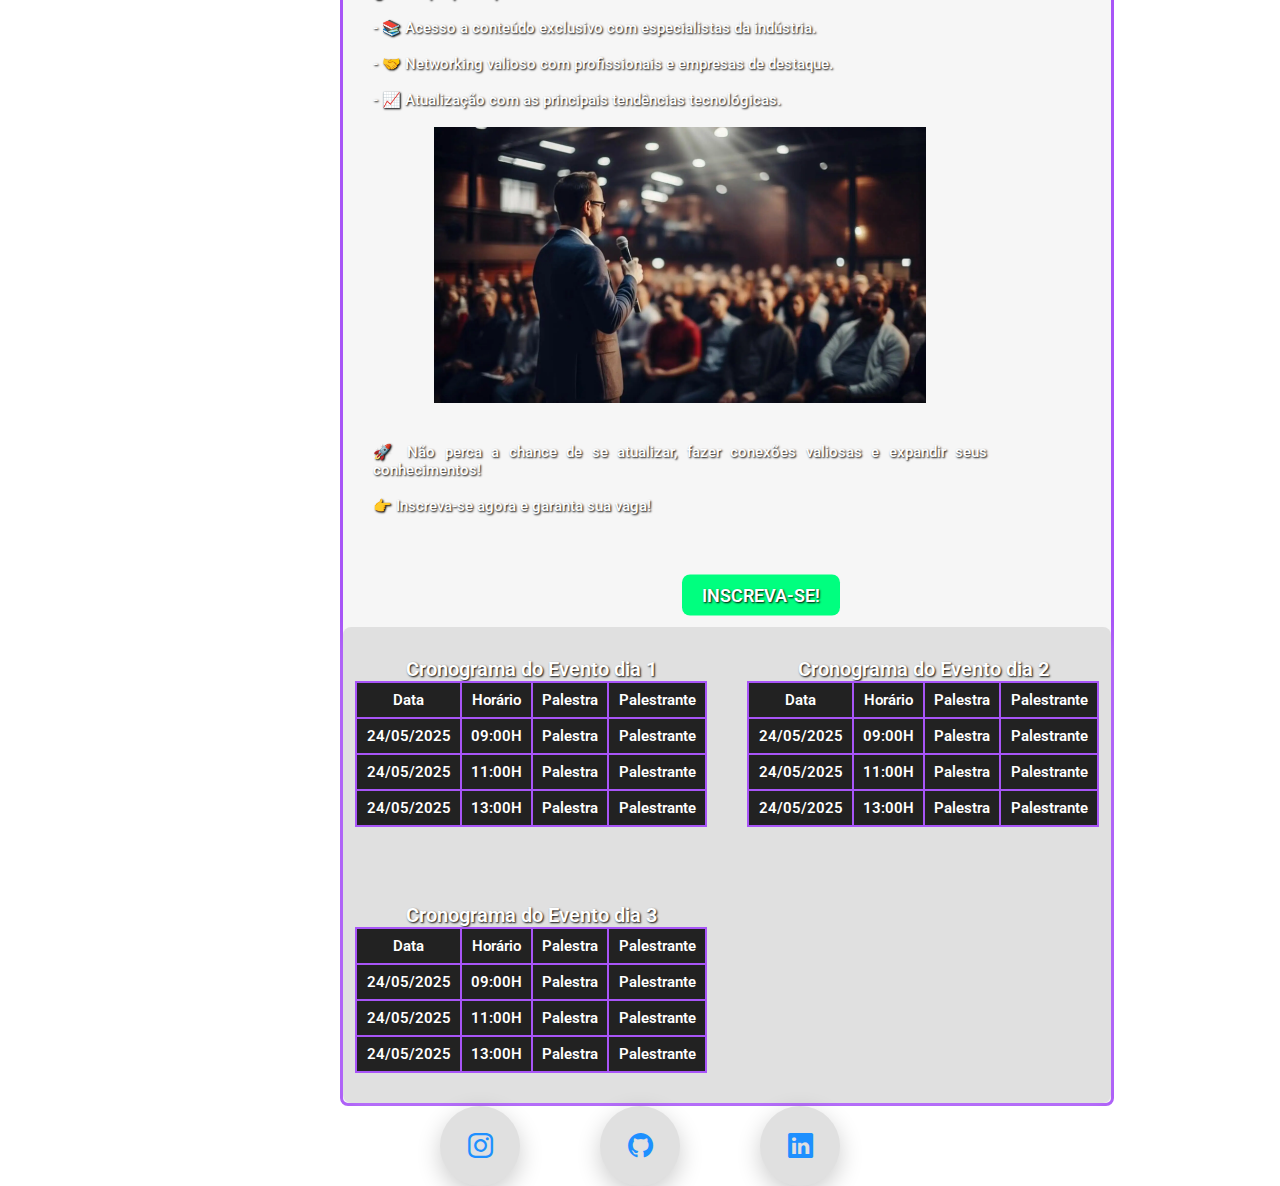
==== commit 01105ab5: "adicionando a pasta css e js" ====
--- a/index.html
+++ b/index.html
@@ -4,13 +4,13 @@
 <head>
     <meta charset="UTF-8">
     <meta name="viewport" content="width=device-width, initial-scale=1.0">
-    <link rel="stylesheet" href="style.css">
+    <link rel="stylesheet" href="css/style.css">
     <link rel="preconnect" href="https://fonts.googleapis.com">
     <link rel="preconnect" href="https://fonts.gstatic.com" crossorigin>
     <link href="https://fonts.googleapis.com/css2?family=Poppins:ital,wght@0,100;0,200;0,300;0,400;0,500;0,600;0,700;0,800;0,900;1,100;1,200;1,300;1,400;1,500;1,600;1,700;1,800;1,900&family=Roboto:ital,wght@0,100..900;1,100..900&display=swap"
         rel="stylesheet">
     <link rel="stylesheet" href="https://cdn.jsdelivr.net/npm/bootstrap-icons@1.11.3/font/bootstrap-icons.min.css">
-    <script defer src="main.js"></script>
+    <script defer src="js/main.js"></script>
     <title>Home</title>
 </head>
 
--- a/css/style.css
+++ b/css/style.css
@@ -0,0 +1,559 @@
+* {
+    margin: 0;
+    border: 0;
+    padding: 0;
+}
+html {
+    font-family: Arial, Helvetica, sans-serif;
+    font-size: 62.5%;
+    scroll-behavior: smooth;
+}
+body {
+    background-image: url(img/wallpaper.png);
+    background-size: cover;
+    background-position: center;
+}
+
+/* Estilizando o menu de navegação */
+.icones {
+    height: 25px;
+    width: 25px;
+    padding-right: 5px;
+}
+.itemMenu {
+    text-decoration: none;
+    font-family: 'Poppins';
+    color: rgb(255, 255, 255);;
+}
+.header {
+    background: rgb(106, 13, 173);
+    padding-inline: 16px;
+}
+.menu {
+    max-width: 1280px;
+    height: 70px;
+    margin-inline: auto;
+    display: flex;
+    justify-content: space-between;
+    align-items: center;
+}
+.listaMenu {
+    display: flex;
+    gap: 32px;
+    list-style: none;
+    z-index: 3;
+}
+.listaMenu a {
+    font-size: 1.5rem;
+    padding-block: 16px;
+}
+.menuHamburguer {
+    border: none;
+    background: none;
+    border-top: 3px solid rgb(255, 255, 255);
+    cursor: pointer;
+    display: none;
+    top: 30px;
+    right: 0;
+}
+.menuHamburguer::before,
+.menuHamburguer::after {
+    content: " ";
+    display: block;
+    width: 30px;
+    height: 3px;
+    background: rgb(255, 255, 255);
+    margin-top: 5px;
+    position: relative;
+    transition: 0.3s;
+}
+
+/* Botão de Inbscreva-se*/
+#inscricao {
+    display: flex;
+    justify-content: center;
+    margin-top: 20px;
+    position: relative;
+    z-index: 1;
+    margin-right: 90px;
+}
+
+/* Botão logo acima do footer */
+#botaoTabela {
+    display: flex;
+    justify-content: center;
+    position: relative;
+    z-index: 1;
+    margin-right: 90px;
+}
+
+/* Estilo dos botões */
+#btnInscricao, #btnTabela {
+    background-color: rgb(0, 255, 127);
+    padding: 10px 20px;
+    border-radius: 8px;
+    cursor: pointer;
+    color: rgb(255, 255, 255);
+    text-shadow: 1px 1px 2px rgb(0, 0, 0);
+    font-family: 'Roboto';
+    font-weight: 600;
+    font-size: 1.8rem;
+}
+
+/* Conteudo da pagina */
+#container {
+    display: flex;
+    flex-direction: column;
+    gap: 32px;
+    height: 100%;
+    width: 60%;
+    background: rgba(224, 224, 224, 0.3);
+    border-radius: 8px;
+    box-shadow: 0px 10px 15px -3px rgba(255, 255, 255, 0.5);
+    border: 3px solid rgb(168, 85, 247);
+}
+#conteudo {
+    width: 80%;
+    align-items: center;
+    text-align: center;
+    margin-left: 50px;
+    font-size: 1.5rem;
+    margin: 30px;
+    color: rgb(255, 255, 255);
+    text-shadow: 1px 1px 2px rgb(0, 0, 0);
+    font-family: 'Roboto';
+    font-weight: 500;
+}
+.imgConteudo img {
+    width: 80%;
+    height: 80%;
+}
+#conteudo h1 {
+    text-align: center;
+    font-family: 'Poppins';
+    font-size: 6rem;
+}
+#conteudo h2 {
+    text-align: end;
+    font-family: 'Poppins';
+    margin-top: -15px;
+}
+#conteudo h3 {
+    text-align: start;
+    font-family: 'Poppins';
+    margin-top: 10px;
+}
+#conteudo p {
+    font-family: 'Roboto';
+    font-size: 1.5rem;
+    text-align: justify;
+}
+
+/* Tabela */
+#cronograma {
+    display: grid;
+    grid-template-columns: repeat(auto-fill, minmax(300px, 1fr));
+    grid-gap: 16px;
+    width: 100%;
+    max-width: 1200px;
+    margin: 0 auto;
+    background-color: rgb(224, 224, 224);
+    box-shadow: 0 8px 25px rgba(255, 255, 255, 0.2);
+    border-radius: 8px;
+    bottom: 0;
+}
+#tabela {
+    display: flex;
+    flex-direction: column;
+    margin: 30px auto;
+    text-align: center;
+    color: rgb(255, 255, 255);
+    font-family: 'Roboto';
+    font-weight: 600;
+}
+#tabela h3 {
+    font-family: 'Roboto';
+    font-weight: 600;
+    font-size: 2rem;
+    text-shadow: 1px 1px 2px rgb(0, 0, 0);
+}
+table {
+    width: 352px;
+    height: 100px;
+    border-collapse: collapse;
+}
+td {
+    border: 2px solid rgb(168, 85, 247);
+    padding: 8px;
+    text-align: center;
+    font-family: 'Roboto';
+    font-size: 1.5rem;
+    font-weight: 600;
+    background-color: rgb(34, 34, 34);
+}
+
+/* Estilizando o conteudo da esquerda */
+#esquerda, #esquerdaBaixo {
+    width: 300px;
+    height: 300px;
+    float: left;
+    text-align: center;
+    background-color: rgba(244, 244, 244, 0.2);
+    border-radius: 10px;
+    margin: 20px;
+    position: relative;
+}
+#esquerda {
+    height: 520px;
+}
+#esquerdaBaixo {
+    margin-top: 565px;
+    margin-left: -340px;
+}
+
+.carrossel, .carrosselFoto {
+    position: relative;
+    overflow: hidden;
+    width: 100%;
+    height: 400px;
+    margin: auto;
+    border-radius: 10px;
+}
+.carrossel {
+    height: 500px;
+}
+.cards, .cardsFoto {
+    display: flex;
+    transition: transform 0.5s ease;
+    width: 100%;
+    justify-content: flex-start;
+}
+.cards.transition, .cardsFoto.transition {
+    transition: transform 0.5s ease;
+}
+.Card, .CardFoto {
+    min-width: 300px;
+    width: 100%;
+    max-width: 400px;
+    box-sizing: border-box;
+    padding: 10px;
+    flex-shrink: 0;
+    justify-content: center;
+    align-items: center;
+}#card {
+    width: 500px;
+}
+#prev, #prevFoto {
+    left: 10px;
+}
+
+#next, #nextFoto {
+    right: 10px;
+}
+#esquerda h2, #esquerdaBaixo h2 {
+    margin-bottom: 5px;
+    font-size: 2em;
+    color: rgb(10, 116, 218);
+    text-shadow: 1px 1px 2px rgb(0, 0, 0);
+}
+#esquerda h3 {
+    font-family: 'Roboto';
+    font-size: 1.8rem;
+    font-weight: 700;
+}
+#esquerda p {
+    font-family: 'Roboto';
+    font-size: 1.3rem;
+    text-align: justify;
+}
+.img-container {
+    display: flex;
+    justify-content: center;
+    margin-bottom: 10px;
+}
+.imgPalestrante {
+    width: 100%;
+    height: 250px;
+    display: block;
+    border-radius: 10px;
+}
+.text-container {
+    text-align: center;
+    padding: 10px;
+    background-color: rgb(255, 255, 255);
+    border-radius: 10px;
+    box-sizing: border-box;
+    color: rgb(34, 34, 34);
+}
+.text-container h3 {
+    margin: 0;
+    font-size: 1.2em;
+    font-family: 'Roboto';
+    color: rgb(34, 34, 34);
+}
+.text-container p {
+    margin: 5px 0 0;
+    font-size: 0.9em;
+    font-family: 'Roboto';
+    color: rgb(34, 34, 34);
+}
+button {
+    position: absolute;
+    top: 50%;
+    transform: translateY(-50%);
+    background-color: rgba(0, 0, 0, 0.5);
+    color: rgb(255, 255, 255);
+    border: none;
+    padding: 10px;
+    cursor: pointer;
+    z-index: 2;
+}
+
+/* Estilizando o conteudo da direita */
+#direita {
+    position: fixed;
+    top: 30%;
+    margin: 10px;
+    right: 0;
+    transform: translateY(-50%);
+    width: 300px;
+    background-color: rgba(224, 224, 224, 0.2);
+    box-shadow: -2px 0 10px rgba(0, 0, 0, 0.1);
+    z-index: 1;
+    border-radius: 8px;
+    text-align: center;
+}
+#direita h2 {
+    margin-bottom: 15px;
+    font-size: 2rem;
+    color: rgb(10, 116, 218);
+    text-shadow: 1px 1px 2px rgb(0, 0, 0);
+}
+#direita p {
+    font-family: 'Roboto';
+    font-size: 2rem;
+    font-weight: 500;
+    color: rgb(10, 116, 218);
+    text-shadow: 1px 1px 2px rgb(0, 0, 0);
+    padding-top: 8px;
+}
+#mapBox {
+    width: 100%;
+    height: 150px;
+    border-radius: 8px;
+}
+
+/* Footer*/
+footer {
+    display: flex;
+    align-items: center;
+    justify-content: center;
+}
+.redeSocial {
+    list-style-type: none;
+    display: flex;
+    position: relative;
+    gap: 40px;
+}
+.social {
+    width: 80px;
+    height: 80px;
+    background-color: rgb(224, 224, 224);
+    box-shadow: 0 8px 25px rgba(0, 0, 0, 0.2);
+    border-radius: 60px;
+    display: flex;
+    align-items: center;
+    justify-content: center;
+    position: relative;
+    transition: .2s;
+}
+.social span {
+    position: absolute;
+}
+.social:hover {
+    width: 180px;
+}
+.icon {
+    color: rgb(30, 144, 255);
+    font-size: 2.5rem;
+    transition: .2s;
+}
+.social:hover .icon {
+    transform: scale(0);
+}
+.social .text {
+    color: rgb(255, 255, 255);
+    font-size: 2rem;
+    transform: scale(0);
+    transition: .2s;
+    transition-delay: .1s;
+    font-weight: 600;
+    font-family: 'Roboto';
+}
+.social:hover .text {
+    transform: scale(1);
+    transition: .2s;
+}
+.social::before {
+    content: ' ';
+    position: absolute;
+    background-image: linear-gradient(45deg, var(--cor1), var(--cor2));
+    inset: 0;
+    opacity: 0;
+    border-radius: 60px;
+}
+.social:hover::before {
+    opacity: 1;
+}
+
+/* Responsividade para telas pequenas */
+@media (max-width: 880px) {
+    header {
+        width: 100%;
+        padding: 0;
+    }
+
+    /* Menu hamburguer */
+    .menuHamburguer {
+        display: block;
+        z-index: 10;
+        padding: 0;
+    }
+    .listaMenu {
+        position: fixed;
+        top: 0;
+        right: 0;
+        width: 100%;
+        height: 100%;
+        background: rgb(106, 13, 173);
+        flex-direction: column;
+        justify-content: space-around;
+        align-items: center;
+        gap: 0;
+        clip-path: circle(100px at 90% -15%);
+        transition: 1s ease-out;
+        pointer-events: none;
+        z-index: 3;
+        border-radius: 50px;
+        box-shadow: 1px 1px 2px rgba(255, 255, 255, 0.2);
+        z-index: 5;
+    }
+    .listaMenu a {
+        font-size: 3rem;
+        opacity: 0;
+    }
+    .listaMenu li:nth-child(1) a {
+        transition: 0.5s 0.2s;
+    }
+    .listaMenu li:nth-child(2) a {
+        transition: 0.5s 0.4s;
+    }
+    .listaMenu li:nth-child(3) a {
+        transition: 0.5s 0.6s;
+    }
+    .icones {
+        height: 35px;
+        width: 35px;
+        padding-right: 8px;
+    }
+    .menu.active .listaMenu {
+        clip-path: circle(1500px at 90% -15%);
+        pointer-events: all;
+    }
+    .menu.active .listaMenu a {
+        opacity: 1;
+    }
+    .menu.active .menuHamburguer {
+        position: fixed;
+        top: 26px;
+        right: 16px;
+        border-top-color: transparent;
+    }
+    .menu.active .menuHamburguer::before {
+        transform: rotate(135deg);
+    }
+    .menu.active .menuHamburguer::after {
+        transform: rotate(-135deg);
+        top: -7px;
+    }
+
+    .btnInscricao{
+        justify-content: center;
+    }   
+    #esquerda, #esquerdaBaixo {
+        width: 100%;
+        align-items: center;
+        margin: 0;
+        margin-left: 15px;
+        margin-bottom: 10px;
+    }
+    #esquerda h2 {
+        font-size: 2.8rem;
+    }
+    #esquerda h3, p {
+        font-size: 2.5rem;
+    }
+    #container {
+        width: 100%;
+        align-items: center;
+    }
+    .conteudo {
+        width: 100%;
+    }
+    #container h1 {
+        font-size: 3.5rem;
+    }
+    #container h2 {
+        font-size: 2rem;
+        text-align: center;
+        margin: 5px;
+    }
+    #continer p {
+        font-size: 2rem;
+    }
+    .text-container{
+        height: 50%;
+    }
+    #direita {
+        width: 100%;
+        position: relative;
+        bottom: 0;
+        margin-top: 150px;
+    }
+    #direita h2 {
+        font-family: 'Roboto';
+        font-size: 2rem;
+    }
+    #direita p {
+        font-family: 'Roboto';
+        font-size: 2rem;
+    }
+    #btnInscricao, #btnTabela {
+        background-color: rgb(0, 255, 127);
+        padding: 10px 20px;
+        border-radius: 8px;
+        cursor: pointer;
+        color: rgb(255, 255, 255);
+        font-family: 'Roboto';
+        font-weight: 600;
+        font-size: 2rem;
+        width: 180px;
+    }
+    #inscricao {
+        margin-top: 23px;
+        margin-bottom: 23px;
+        margin-left: -90px;
+        margin-right: 0;
+        z-index: 1;
+    }  
+    #botaoTabela {
+        margin-left: -150px;
+        z-index: 1;
+        margin-right: 0;
+    }
+    .Card, .CardFoto {
+        margin-left: 25px;
+        padding: 0;
+        padding-right: 5px;
+    }
+}
